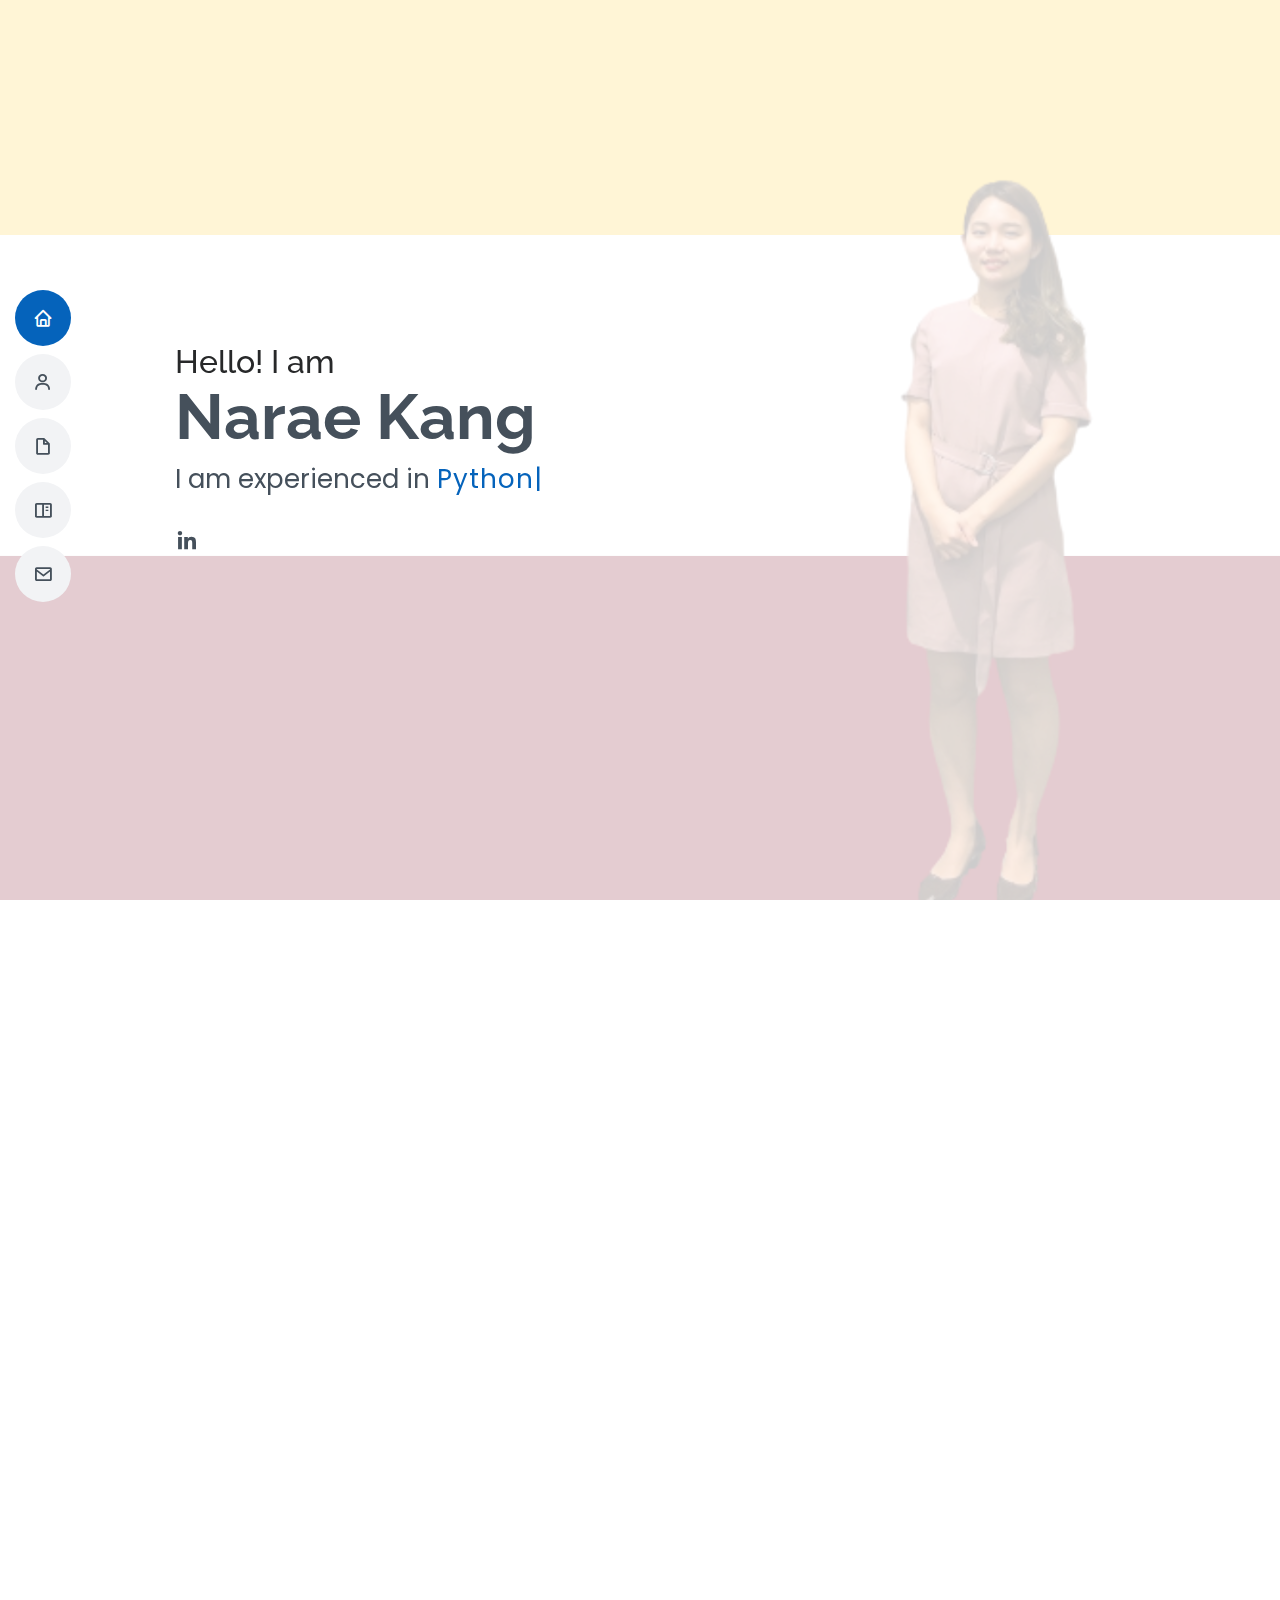
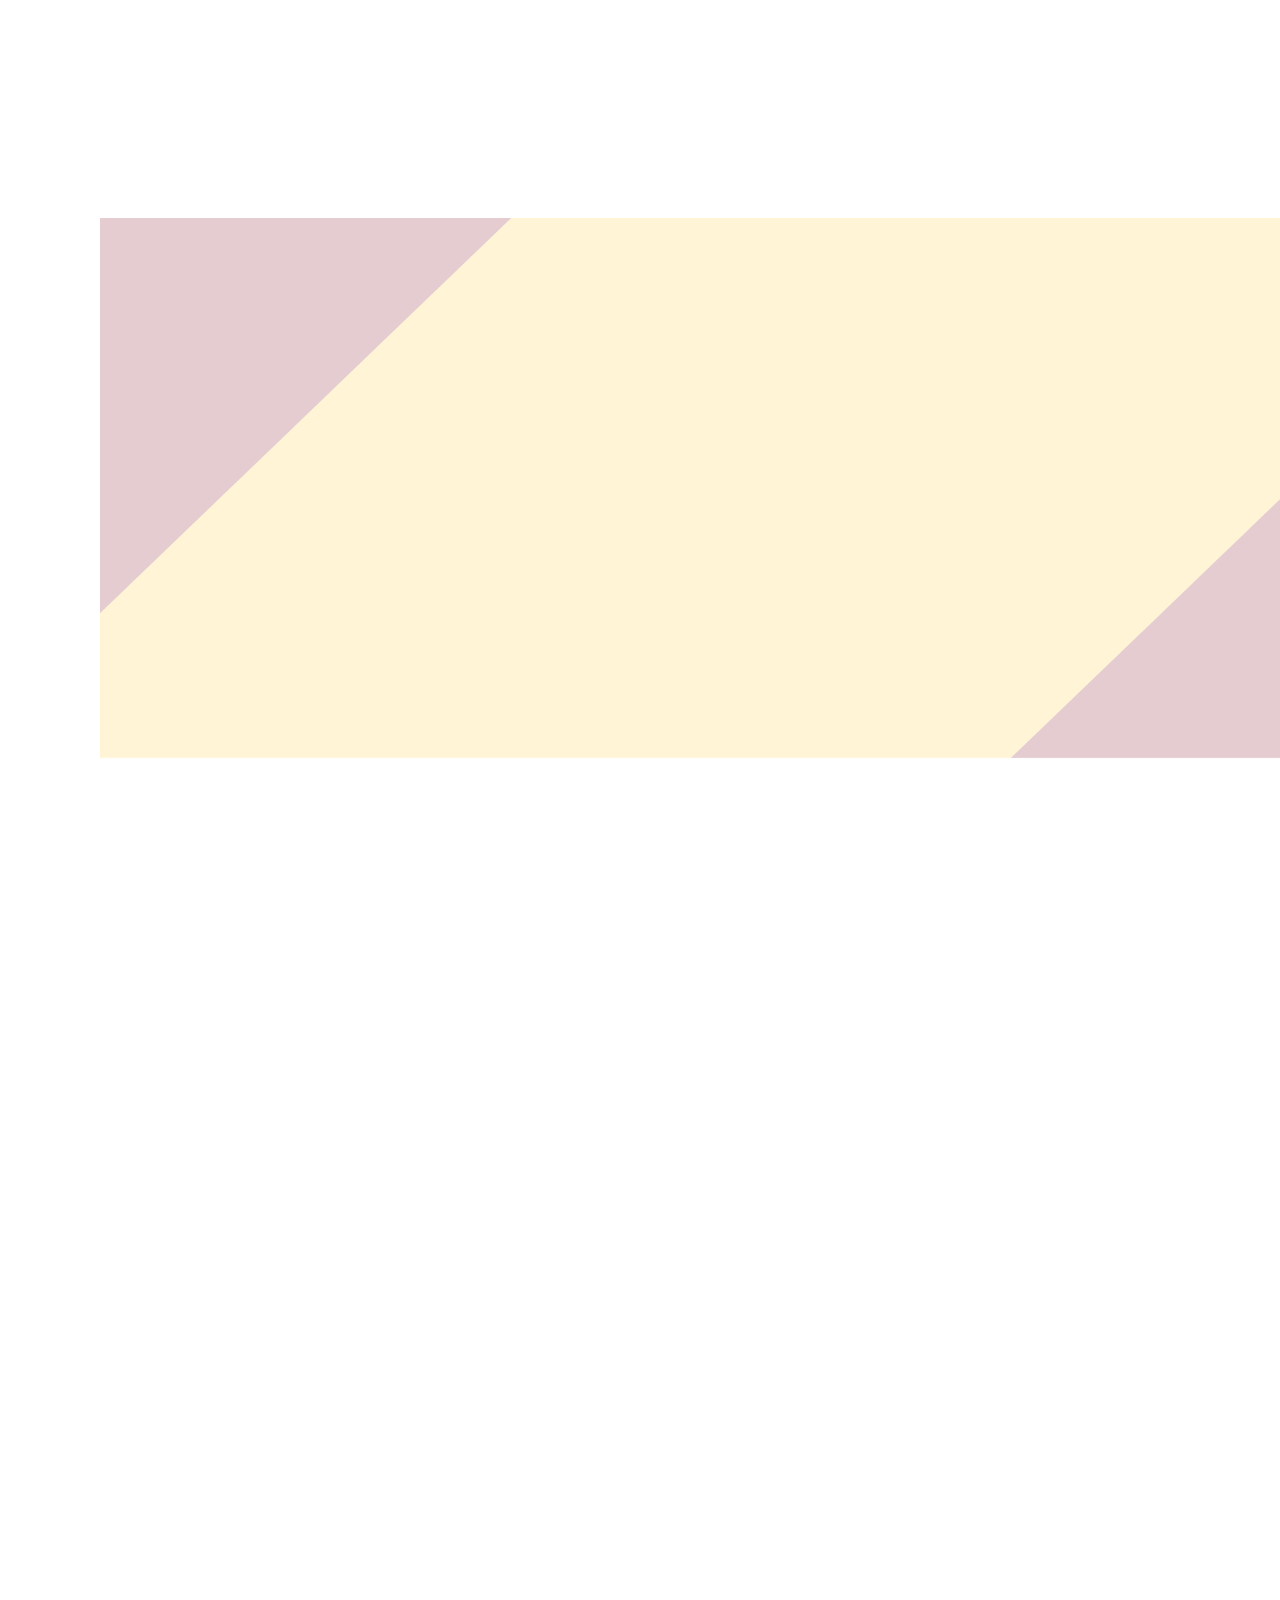
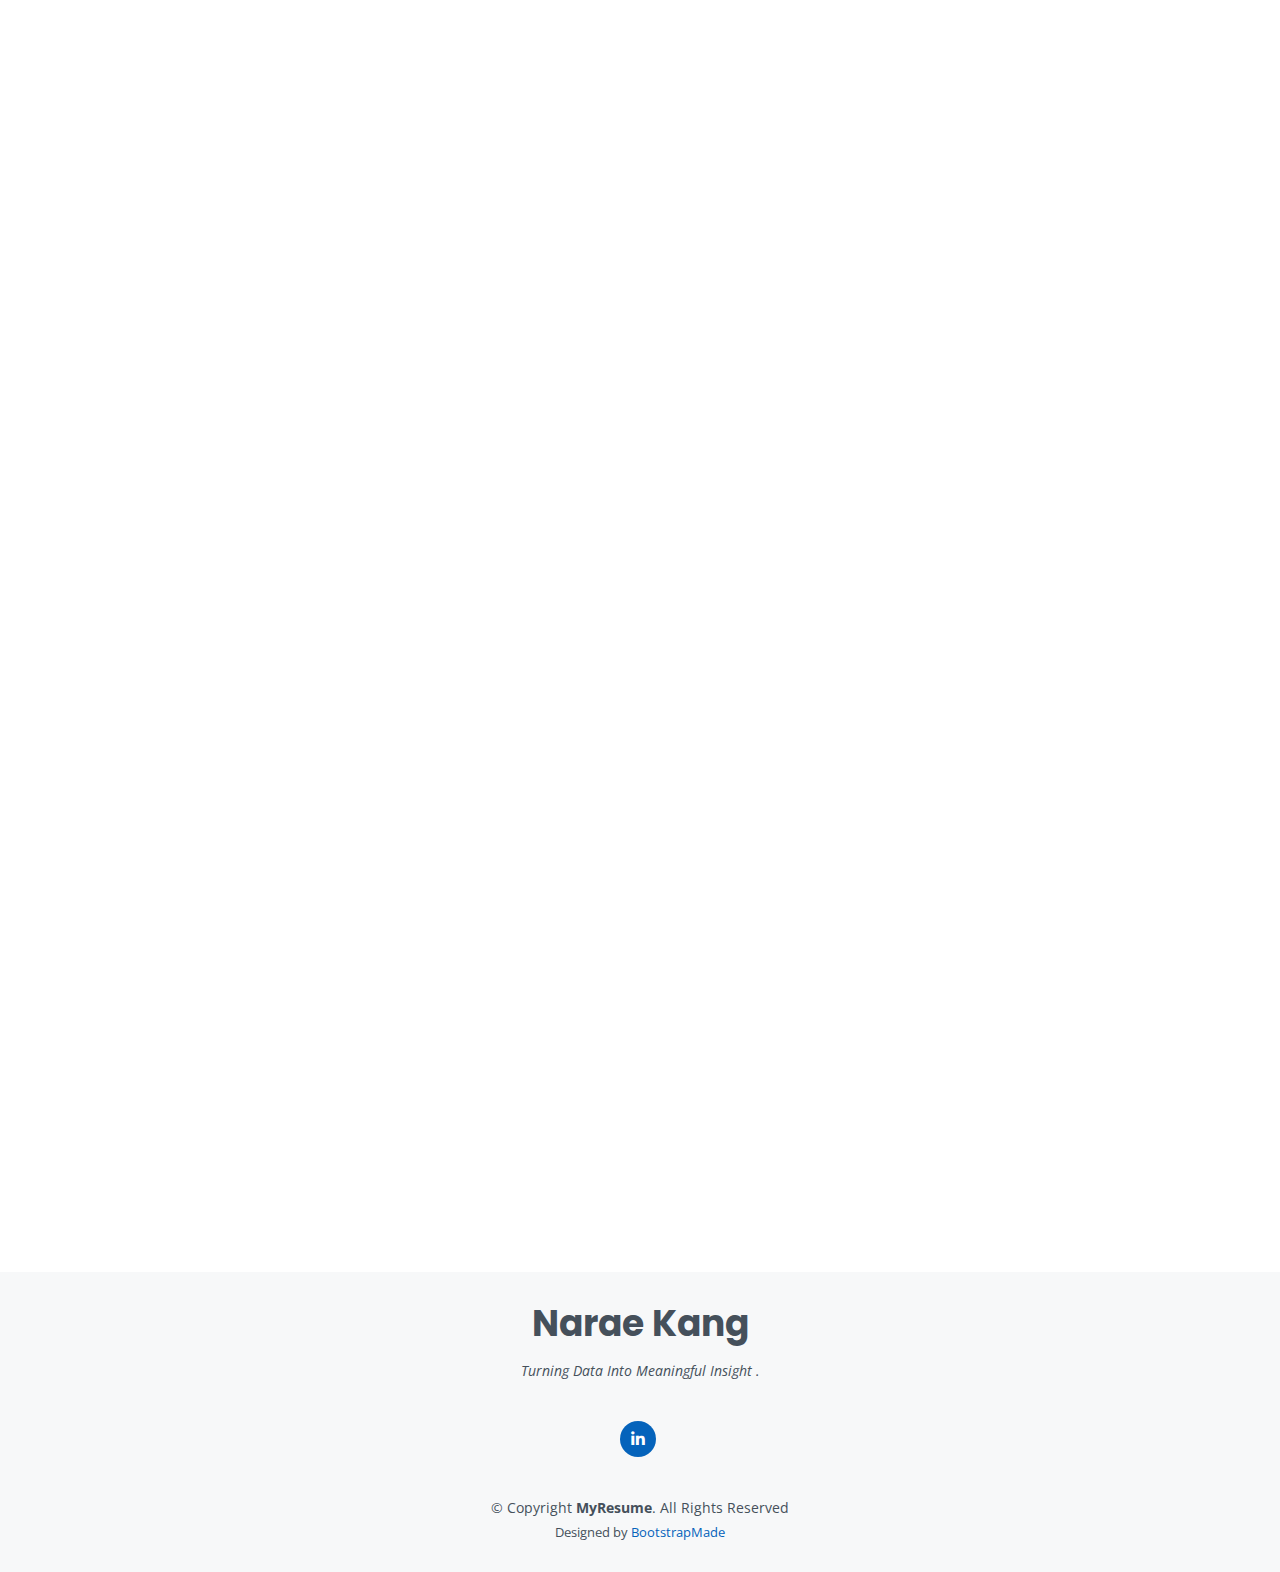
==== index.html @ e1a77571 "d" ====
<!DOCTYPE html>
<html lang="en">

<head>
  <meta charset="utf-8">
  <meta content="width=device-width, initial-scale=1.0" name="viewport">

  <title>MyResume Bootstrap Template - Index</title>


  <meta content="" name="descriptison">
  <meta content="" name="keywords">

  <!-- Favicons -->
  <link href="assets/img/favicon.png" rel="icon">
  <link href="assets/img/apple-touch-icon.png" rel="apple-touch-icon">
  <link href="https://www.notion.so/4110-NBA-MBP-Predict-Project-c1e592d164aa47b59992b91f295e1f27">

  <!-- Google Fonts -->
  <link
    href="https://fonts.googleapis.com/css?family=Open+Sans:300,300i,400,400i,600,600i,700,700i|Raleway:300,300i,400,400i,500,500i,600,600i,700,700i|Poppins:300,300i,400,400i,500,500i,600,600i,700,700i"
    rel="stylesheet">

  <!-- Vendor CSS Files -->
  <link href="assets/vendor/bootstrap/css/bootstrap.min.css" rel="stylesheet">
  <link href="assets/vendor/icofont/icofont.min.css" rel="stylesheet">
  <link href="assets/vendor/boxicons/css/boxicons.min.css" rel="stylesheet">
  <link href="assets/vendor/venobox/venobox.css" rel="stylesheet">
  <link href="assets/vendor/owl.carousel/assets/owl.carousel.min.css" rel="stylesheet">
  <link href="assets/vendor/aos/aos.css" rel="stylesheet">

  <!-- Template Main CSS File -->
  <link href="assets/css/style.css" rel="stylesheet">

  <!-- =======================================================
      * Template Name: MyResume - v2.1.0
      * Template URL: https://bootstrapmade.com/free-html-bootstrap-template-my-resume/
      * Author: BootstrapMade.com
      * License: https://bootstrapmade.com/license/
      ======================================================== -->
</head>

<body>

  <!-- ======= Mobile nav toggle button ======= -->
  <button type="button" class="mobile-nav-toggle d-xl-none"><i class="icofont-navigation-menu"></i></button>

  <!-- ======= Header ======= -->
  <header id="header" class="d-flex flex-column justify-content-center">

    <nav class="nav-menu">
      <ul>
        <li class="active"><a href="#hero"><i class="bx bx-home"></i> <span>Home</span></a></li>
        <li><a href="#about"><i class="bx bx-user"></i> <span>About</span></a></li>
        <li><a href="#resume"><i class="bx bx-file-blank"></i> <span>Resume</span></a></li>
        <li><a href="#portfolio"><i class="bx bx-book-content"></i> <span>Portfolio</span></a></li>
        <!-- <li><a href="#services"><i class="bx bx-server"></i> <span>Services</span></a></li> -->
        <li><a href="#contact"><i class="bx bx-envelope"></i> <span>Contact</span></a></li>
      </ul>
    </nav><!-- .nav-menu -->

  </header><!-- End Header -->

  <!-- ======= Hero Section ======= -->
  <section id="hero" class="d-flex flex-column justify-content-center">
    <div class="container" data-aos="zoom-in" data-aos-delay="100">
      <!--
          <h3>My professional and personal goal is to become an expert in </h3>
          <h2>data analysis to help NGOs utilize data to its fullest potential. </h2>
              <h3>I am applying to CSOM MSBA Progam as its core strength </h3>
             <h3>   aligns with my goal in an assortment of ways. </h3>
             <h2>&nbsp;</h2>   
            -->

      <h2>Hello! I am </h2>
      <h1>Narae Kang </h1>
      <p>I am experienced in <span class="typed"
          data-typed-items="Python, Tableau, R Programming, Web Programming"></span></p>
      <div class="social-links">
        <!-- <a href="#" class="twitter"><i class="bx bxl-twitter"></i></a>
            <a href="#" class="facebook"><i class="bx bxl-facebook"></i></a>
            <a href="#" class="instagram"><i class="bx bxl-instagram"></i></a>
            <a href="#" class="google-plus"><i class="bx bxl-skype"></i></a> -->
        <a href="https://www.linkedin.com/in/kangnarae1234/" class="linkedin"><i class="bx bxl-linkedin"></i></a>
      </div>
    </div>
  </section><!-- End Hero -->

  <main id="main">
    <!-- ======= Portfolio Section ======= -->
    <section id="portfolio" class="portfolio section-bg">
      <div class="container" data-aos="fade-up">
        <div class="section-title">
          <h2>Related Projects</h2>
          <h4>Here are a few related projects I've worked on.</h4>
        </div>

        <div class="row">
          <div class="col-lg-12 d-flex justify-content-center" data-aos="fade-up" data-aos-delay="100">
            <ul id="portfolio-flters">
              <li data-filter="*" class="filter-active">All</li>
              <li data-filter=".filter-app">App</li>
              <li data-filter=".filter-highlight">Leadership & Activity</li>
              <li data-filter=".filter-web">Web</li>
            </ul>
          </div>
        </div>

        <div class="row portfolio-container" data-aos="fade-up" data-aos-delay="200">


          <div class="col-lg-4 col-md-4 portfolio-item filter-highlight">
            <div class="portfolio-wrap">
              <img src="assets/img/portfolio/TCM_cover.png" class="img-fluid" alt="">
              <div class="portfolio-info">
                <h3>Twin city Marathon Analysis Project</h3>
                <h5>Tableau data visualization project to increase the revenue of Twin City Marathon. </h5>
                <div class="portfolio-links">
                  <!-- <a href="assets/img/portfolio/bsclogo.jpg" data-gall="portfolioGallery" class="venobox" title="Card 2"><i class="bx bx-plus"></i></a> -->
                  <a href="portfolio-details3_TCM.html" data-gall="portfolioDetailsGallery" data-vbtype="iframe"
                    class="venobox" title="Portfolio Details">
                    <button type="button" class="btn btn-outline-dark">View</button></a>
                </div>
                <span><Strong>Tech Tool :</Strong> <Span class="badge badge-warning">Tableau</span></span>

              </div>
            </div>
          </div>

          <div class="col-lg-4 col-md-4 portfolio-item filter-highlight">
            <div class="portfolio-wrap">
              <img src="assets/img/portfolio/covidmap_cover.png" class="img-fluid" alt="">
              <div class="portfolio-info">
                <h3>COVID Master Project</h3>
                <h5>A website visualizing COVID statistical data and COVID safety map</h5>
                <div class="portfolio-links">
                  <!-- <a href="assets/img/portfolio/bsclogo.jpg" data-gall="portfolioGallery" class="venobox" title="Card 2"><i class="bx bx-plus"></i></a> -->
                  <a href="portfolio-details4_COVID_map.html" data-gall="portfolioDetailsGallery" data-vbtype="iframe"
                    class="venobox" title="Portfolio Details">
                    <button type="button" class="btn btn-outline-dark">View</button></a>
                </div>
                <span><Strong>Tech Tool :</Strong> <Span class="badge badge-warning">Python (Numpy, Beautiful Soup,
                    Selenium)</span>&nbsp; <Span class="badge badge-warning">React</Span>&nbsp; <Span
                    class="badge badge-warning">SpringBoot</Span>&nbsp; <Span
                    class="badge badge-warning">MySql</Span></span>
              </div>
            </div>
          </div>


          <div class="col-lg-4 col-md-4 portfolio-item filter-highlight">

            <div class="portfolio-wrap">

              <img src="assets/img/portfolio/NBA_cover.png" class="img-fluid" alt="">

              <div class="portfolio-info">
                <h3>NEXT NBA MVP?</h3>
                <h5>A project to predict the next MVP in NBA using statistical data.</h5>
                <p>&nbsp;</p>

                <div class="portfolio-links">
                  <a href="portfolio-details22_NBA.html" data-gall="portfolioGallery" data-vbtype="iframe"
                    class="venobox" title="비영리단체 인포세션 주최">
                    <button type="button" class="btn btn-outline-dark">View</button></a>s
                </div>
                <p>&nbsp;</p>
                <span><Strong>Tech Tool :</Strong> <Span class="badge badge-warning">R</span></span>
              </div>
            </div>
          </div>


          <div class="col-lg-4 col-md-4 portfolio-item filter-highlight">
            <div class="portfolio-wrap">
              <img src="assets/img/portfolio/mailchimp_cover.png" class="img-fluid" alt="">
              <div class="portfolio-info">
                <h3>Mailchimp Data Analysis Project</h3>
                <h5>Analyze and visualize MailChimp email data to increase audience engagement </h5>
                <div class="portfolio-links">
                  <!-- <a href="assets/img/portfolio/bsclogo.jpg" data-gall="portfolioGallery" class="venobox" title="Card 2"><i class="bx bx-plus"></i></a> -->
                  <a href="portfolio-details5_Mailchimp.html" data-gall="portfolioDetailsGallery" data-vbtype="iframe"
                    class="venobox" title="Portfolio Details">
                    <button type="button" class="btn btn-outline-dark">View</button></a>
                </div>
                <span><Strong>Tech Tool :</Strong> <Span class="badge badge-warning">Tableau</span>&nbsp; <Span
                    class="badge badge-warning">Python (NLTK,Pandas)</Span></span>
              </div>
            </div>
          </div>

          <div class="col-lg-4 col-md-4 portfolio-item filter-web">
            <div class="portfolio-wrap">
              <img src="assets/img/portfolio/fieldhero_cover.png" class="img-fluid" alt="">
              <div class="portfolio-info">
                <h3>Field Hero</h3>
                <h5>A website platform project for amateur soccer players to find and manage teams, match games, and
                  manage records. </h5>
                <div class="portfolio-links">
                  <!-- <a href="assets/img/portfolio/fieldherobg.jpg" data-gall="portfolioGallery" class="venobox" title="Field Hero"><i class="bx bx-plus"></i></a> -->
                  <a href="portfolio-details1_fieldhero.html" data-gall="portfolioDetailsGallery" data-vbtype="iframe"
                    class="venobox" title="Portfolio Details">
                    <button type="button" class="btn btn-outline-dark">View</button></a>
                </div>
                <p>&nbsp;</p>
                <span><Strong>Tech Tool : </Strong><Span class="badge badge-warning">SpringBoot</span>&nbsp;<Span
                    class="badge badge-warning">JavaScript</span></span>

              </div>
            </div>
          </div>

          <div class="col-lg-4 col-md-4 portfolio-item filter-app">
            <div class="portfolio-wrap">
              <img src="assets/img/portfolio/app4familycover.png" class="img-fluid" alt="">
              <div class="portfolio-info">
                <h3>App4 Family</h3>
                <h5>Android app project connecting family in creative way</h5>
                <p>&nbsp;</p>
                <div class="portfolio-links">
                  <!-- <a href="assets/img/portfolio/appforfamilybg.jpg" data-gall="portfolioGallery" class="venobox" title="AppForFamily"><i class="bx bx-plus"></i></a> -->
                  <a href="portfolio-details2_familyapp.html" data-gall="portfolioDetailsGallery" data-vbtype="iframe"
                    class="venobox" title="Portfolio Details">
                    <button type="button" class="btn btn-outline-dark">View</button></a>
                </div>
                <p>&nbsp;</p>
                <span><Strong>Tech Tool : </Strong><Span class="badge badge-warning">Android</span>&nbsp;<span
                    class="badge badge-warning">Java</span></span>
              </div>
            </div>
          </div>

          <!-- 
            <div class="col-lg-4 col-md-6 portfolio-item filter-app">
              <div class="portfolio-wrap">
                <img src="assets/img/portfolio/portfolio-6.jpg" class="img-fluid" alt="">
                <div class="portfolio-info">
                  <h4>App 3</h4>
                  <p>App</p>
                  <div class="portfolio-links">
                    <a href="assets/img/portfolio/portfolio-6.jpg" data-gall="portfolioGallery" class="venobox" title="App 3"><i class="bx bx-plus"></i></a>
                    <a href="portfolio-details.html" data-gall="portfolioDetailsGallery" data-vbtype="iframe" class="venobox" title="Portfolio Details"><i class="bx bx-link"></i></a>
                  </div>
                </div>
              </div>
            </div>
  
            <div class="col-lg-4 col-md-6 portfolio-item filter-card">
              <div class="portfolio-wrap">
                <img src="assets/img/portfolio/portfolio-7.jpg" class="img-fluid" alt="">
                <div class="portfolio-info">
                  <h4>Card 1</h4>
                  <p>Card</p>
                  <div class="portfolio-links">
                    <a href="assets/img/portfolio/portfolio-7.jpg" data-gall="portfolioGallery" class="venobox" title="Card 1"><i class="bx bx-plus"></i></a>
                    <a href="portfolio-details.html" data-gall="portfolioDetailsGallery" data-vbtype="iframe" class="venobox" title="Portfolio Details"><i class="bx bx-link"></i></a>
                  </div>
                </div>
              </div>
            </div>
  
            <div class="col-lg-4 col-md-6 portfolio-item filter-card">
              <div class="portfolio-wrap">
                <img src="assets/img/portfolio/portfolio-8.jpg" class="img-fluid" alt="">
                <div class="portfolio-info">
                  <h4>Card 3</h4>
                  <p>Card</p>
                  <div class="portfolio-links">
                    <a href="assets/img/portfolio/portfolio-8.jpg" data-gall="portfolioGallery" class="venobox" title="Card 3"><i class="bx bx-plus"></i></a>
                    <a href="portfolio-details.html" data-gall="portfolioDetailsGallery" data-vbtype="iframe" class="venobox" title="Portfolio Details"><i class="bx bx-link"></i></a>
                  </div>
                </div>
              </div>
            </div>
  
            <div class="col-lg-4 col-md-6 portfolio-item filter-web">
              <div class="portfolio-wrap">
                <img src="assets/img/portfolio/portfolio-9.jpg" class="img-fluid" alt="">
                <div class="portfolio-info">
                  <h4>Web 3</h4>
                  <p>Web</p>
                  <div class="portfolio-links">
                    <a href="assets/img/portfolio/portfolio-9.jpg" data-gall="portfolioGallery" class="venobox" title="Web 3"><i class="bx bx-plus"></i></a>
                    <a href="portfolio-details.html" data-gall="portfolioDetailsGallery" data-vbtype="iframe" class="venobox" title="Portfolio Details"><i class="bx bx-link"></i></a>
                  </div>
                </div>
              </div>
            </div> -->

        </div>

      </div>
    </section>
    <!-- End Portfolio Section -->


    <!-- ======= About Section ======= -->
    <section id="about" class="d-flex flex-column justify-content-center">
      <div class="container" data-aos="fade-up">

        <div class="section-title">
          <h2>Why CSOM MSBA</h2>
          <!-- <p>Data Analyst - Turning Big Data into Meaningful Insights<div class="">

              </div>

                
                 </p> -->
        </div>

        <div class="row">

          <div class="col-lg-12 justify-content-center">
            <h4 style="text-align:center"> My professional and personal goal is</h4>
            <p>&nbsp;</p>
            <h2 style="text-align:center"> To become an expert in data analysis </h2>
            <h2 style="text-align:center">to help <strong>NGOs</strong> utilize <strong>data to its fullest
                potential.</strong></h2>
            <h1>&nbsp;</h1>
            <h4 style="text-align:center">I am applying to CSOM MSBA Progam </h4>
            <h2 style="text-align:center">as its core strength <strong>aligns with my goal</strong> in an assortment of
              ways.</h2>
            <p>&nbsp;</p>



          </div>
        </div>

        <!--
                  <div class="col-lg-6">
                    <ul>
                      <li><i class="icofont-rounded-right"></i> <strong>University:</strong> University of Minnesota Twincities</li> --

                      
                     <li><i class="icofont-rounded-right"></i> <strong>Freelance:</strong> Available</li> 
                    </ul>
                  </div>
                -->
      </div>
      </div>
      </div>
      </div>
    </section><!-- End About Section -->

    <!-- ======= Facts Section ======= -->
    <section id="facts" class="facts">
      <div class="container" data-aos="fade-up">

        <div class="section-title">
          <h2>Facts</h2>
          <p></p>
        </div>

        <div class="row">

          <!--<div class="col-lg-3 col-md-6">
                <div class="count-box">
                  <i class="icofont-simple-smile"></i>
                  <span data-toggle="counter-up">980</span>
                  <h5>TOEIC</h5>
                  <p></p>
                
                </div>
              </div>-->

          <div class="col-lg-4 col-md-6 mt-5 mt-md-0">
            <div class="count-box">
              <i class="icofont-document-folder"></i>
              <span data-toggle="counter-up">4</span>
              <h5>Data analytic projects</h5>
              <p></p>
            </div>
          </div>

          <div class="col-lg-4 col-md-6 mt-5 mt-lg-0">
            <div class="count-box">
              <i class="icofont-live-support"></i>
              <span data-toggle="counter-up">3</span>
              <p>
                Internships
              </p>
            </div>
          </div>

          <div class="col-lg-4 col-md-6 mt-5 mt-lg-0">
            <div class="count-box">
              <i class="icofont-users-alt-5"></i>
              <span data-toggle="counter-up">935</span>
              <p>hours of intensive programming Bootcamp </p>
            </div>
          </div>

        </div>

      </div>
    </section>


    <!-- End Facts Section -->



    <!-- ======= Skills Section ======= -->
    <section id="skills" class="skills section-bg">
      <div class="container" data-aos="fade-up">

        <div class="section-title">
          <h2>Tech Skills</h2>
          <p> 935-hours of intensive Full-Stack Bootcamp Program focused on gaining technical programming skills
          </p>
        </div>

        <div class="row skills-content">
          <div class="col-lg-3">
            &nbsp;
            </div>

          <div class="col-lg-6">

            <div class="progress">
              <span class="skill">Python <i class="val">90%</i></span>
              <div class="progress-bar-wrap">
                <div class="progress-bar" role="progressbar" aria-valuenow="90" aria-valuemin="0" aria-valuemax="100">
                </div>
              </div>
            </div>

            <div class="progress">
              <span class="skill">SQL <i class="val">85%</i></span>
              <div class="progress-bar-wrap">
                <div class="progress-bar" role="progressbar" aria-valuenow="85" aria-valuemin="0" aria-valuemax="100">
                </div>
              </div>
            </div>

            <div class="progress">
              <span class="skill">Tableau <i class="val">70%</i></span>
              <div class="progress-bar-wrap">
                <div class="progress-bar" role="progressbar" aria-valuenow="70" aria-valuemin="30" aria-valuemax="100">
                </div>
              </div>
            </div>


            <div class="progress">
              <span class="skill">R <i class="val">65%</i></span>
              <div class="progress-bar-wrap">
                <div class="progress-bar" role="progressbar" aria-valuenow="65" aria-valuemin="0" aria-valuemax="100">
                </div>
              </div>
            </div>


            <!-- <div class="progress">
              <span class="skill">JAVA <i class="val">40%</i></span>
              <div class="progress-bar-wrap">
                <div class="progress-bar" role="progressbar" aria-valuenow="40" aria-valuemin="0" aria-valuemax="100">
                </div>
              </div>
            </div> -->

            <!-- <div class="progress">
              <span class="skill">Alteryx<i class="val">30%</i></span>
              <div class="progress-bar-wrap">
                <div class="progress-bar" role="progressbar" aria-valuenow="30" aria-valuemin="0" aria-valuemax="100">
                </div>
              </div>
            </div> -->





            <!-- <div class="progress">
              <span class="skill">AWS <i class="val">35%</i></span>
              <div class="progress-bar-wrap">
                <div class="progress-bar" role="progressbar" aria-valuenow="35" aria-valuemin="0" aria-valuemax="100">
                </div>
              </div>
            </div>
 -->





          </div>

        </div>

      </div>
      <!-- End Skills Section -->

    </section>

<!--Abouut2section Start-->
    <!-- <section id="about2" class="about2">
      <div class="container" data-aos="fade-up">
        <div class="section-title">
          <h2>About Me</h2>
          <p style="text-align:center">During the pandemic on 2020-2021 I took a year off and take the as an
            opportunity </p>
          <h4 style="text-align:center">to build technical skill through </h4>
          <h3 style="text-align:center">Big data Visualization through UI content development (Full Stack Developer
            Boot Camp)</h3>
          <p style="text-align:center">and had</p>

          <h4 style="text-align:center">Intensive 935-hour of training on programming languages such as Python, Java,
            MySQL, Spring Boot,and Android </h4>
          <p style="text-align:center">which lead to </p>
          <h4 style="text-align:center">Full time job experience as an AI developer at FacNRoll </h4>
        </div>

     </div>
    </section> -->
    <!--Abouut 2 section End-->


  <!-- ======= Services Section ======= -->
  <section id="services" class="services">
    <div class="container" data-aos="fade-up">

      <div class="section-title">
        <h2>About</h2>
        <p>During the pandemic on 2020-2021 I took a year off and take the as an opportunity to build technical skill through</p>
      </div>

      <div class="row">

        <div class="col-lg-6 col-md-6 d-flex align-items-stretch" data-aos="zoom-in" data-aos-delay="100">
          <div class="icon-box iconbox-blue">
            <div class="icon">
              <svg width="100" height="100" viewBox="0 0 600 600" xmlns="http://www.w3.org/2000/svg">
                <path stroke="none" stroke-width="0" fill="#f5f5f5" d="M300,521.0016835830174C376.1290562159157,517.8887921683347,466.0731472004068,529.7835943286574,510.70327084640275,468.03025145048787C554.3714126377745,407.6079735673963,508.03601936045806,328.9844924480964,491.2728898941984,256.3432110539036C474.5976632858925,184.082847569629,479.9380746630129,96.60480741107993,416.23090153303,58.64404602377083C348.86323505073057,18.502131276798302,261.93793281208167,40.57373210992963,193.5410806939664,78.93577620505333C130.42746243093433,114.334589627462,98.30271207620316,179.96522072025542,76.75703585869454,249.04625023123273C51.97151888228291,328.5150500222984,13.704378332031375,421.85034740162234,66.52175969318436,486.19268352777647C119.04800174914682,550.1803526380478,217.28368757567262,524.383925680826,300,521.0016835830174"></path>
              </svg>
              <i class="bx bxl-dribbble"></i>
            </div>
            <h4><a href="portfolio-details4_COVID_map.html">Full Stack Developer
              Boot Camp</a></h4>
            <h5><Strong>Big data Visualization through UI content development</Strong></h5>
            <p>Intensive 935-hour of training on programming languages such as Python, Java,
              MySQL, Spring Boot,and Android</p>
          </div>
        </div>

        <div class="col-lg-6 col-md-6 d-flex align-items-stretch mt-4 mt-md-0" data-aos="zoom-in" data-aos-delay="200">
          <div class="icon-box iconbox-orange ">
            <div class="icon">
              <svg width="100" height="100" viewBox="0 0 600 600" xmlns="http://www.w3.org/2000/svg">
                <path stroke="none" stroke-width="0" fill="#f5f5f5" d="M300,582.0697525312426C382.5290701553225,586.8405444964366,449.9789794690241,525.3245884688669,502.5850820975895,461.55621195738473C556.606425686781,396.0723002908107,615.8543463187945,314.28637112970534,586.6730223649479,234.56875336149918C558.9533121215079,158.8439757836574,454.9685369536778,164.00468322053177,381.49747125262974,130.76875717737553C312.15926192815925,99.40240125094834,248.97055460311594,18.661163978235184,179.8680185752513,50.54337015887873C110.5421016452524,82.52863877960104,119.82277516462835,180.83849132639028,109.12597500060166,256.43424936330496C100.08760227029461,320.3096726198365,92.17705696193138,384.0621239912766,124.79988738764834,439.7174275375508C164.83382741302287,508.01625554203684,220.96474134820875,577.5009287672846,300,582.0697525312426"></path>
              </svg>
              <i class="bx bx-file"></i>
            </div>

            <h4><a href="">Full time AI Developer</a></h4>
            <h5><Strong>Company : FacNRoll</Strong></h5>

            <p>Python, OpenCV, Android, Tessearct, AWS, Skimage, AI (Computer Vision), NumPy </p>
          </div>
        </div>
<!-- 
        <div class="col-lg-4 col-md-6 d-flex align-items-stretch mt-4 mt-lg-0" data-aos="zoom-in" data-aos-delay="300">
          <div class="icon-box iconbox-pink">
            <div class="icon">
              <svg width="100" height="100" viewBox="0 0 600 600" xmlns="http://www.w3.org/2000/svg">
                <path stroke="none" stroke-width="0" fill="#f5f5f5" d="M300,541.5067337569781C382.14930387511276,545.0595476570109,479.8736841581634,548.3450877840088,526.4010558755058,480.5488172755941C571.5218469581645,414.80211281144784,517.5187510058486,332.0715597781072,496.52539010469104,255.14436215662573C477.37192572678356,184.95920475031193,473.57363656557914,105.61284051026155,413.0603344069578,65.22779650032875C343.27470386102294,18.654635553484475,251.2091493199835,5.337323636656869,175.0934190732945,40.62881213300186C97.87086631185822,76.43348514350839,51.98124368387456,156.15599469081315,36.44837278890362,239.84606092416172C21.716077023791087,319.22268207091537,43.775223500013084,401.1760424656574,96.891909868211,461.97329694683043C147.22146801428983,519.5804099606455,223.5754009179313,538.201503339737,300,541.5067337569781"></path>
              </svg>
              <i class="bx bx-tachometer"></i>
            </div>
            <h4><a href="">Magni Dolores</a></h4>
            <p>Excepteur sint occaecat cupidatat non proident, sunt in culpa qui officia</p>
          </div>
        </div>

        <div class="col-lg-4 col-md-6 d-flex align-items-stretch mt-4" data-aos="zoom-in" data-aos-delay="100">
          <div class="icon-box iconbox-yellow">
            <div class="icon">
              <svg width="100" height="100" viewBox="0 0 600 600" xmlns="http://www.w3.org/2000/svg">
                <path stroke="none" stroke-width="0" fill="#f5f5f5" d="M300,503.46388370962813C374.79870501325706,506.71871716319447,464.8034551963731,527.1746412648533,510.4981551193396,467.86667711651364C555.9287308511215,408.9015244558933,512.6030010748507,327.5744911775523,490.211057578863,256.5855673507754C471.097692560561,195.9906835881958,447.69079081568157,138.11976852964426,395.19560036434837,102.3242989838813C329.3053358748298,57.3949838291264,248.02791733380457,8.279543830951368,175.87071277845988,42.242879143198664C103.41431057327972,76.34704239035025,93.79494320519305,170.9812938413882,81.28167332365135,250.07896920659033C70.17666984294237,320.27484674793965,64.84698225790005,396.69656628748305,111.28512138212992,450.4950937839243C156.20124167950087,502.5303643271138,231.32542653798444,500.4755392045468,300,503.46388370962813"></path>
              </svg>
              <i class="bx bx-layer"></i>
            </div>
            <h4><a href="">Nemo Enim</a></h4>
            <p>At vero eos et accusamus et iusto odio dignissimos ducimus qui blanditiis</p>
          </div>
        </div>

        <div class="col-lg-4 col-md-6 d-flex align-items-stretch mt-4" data-aos="zoom-in" data-aos-delay="200">
          <div class="icon-box iconbox-red">
            <div class="icon">
              <svg width="100" height="100" viewBox="0 0 600 600" xmlns="http://www.w3.org/2000/svg">
                <path stroke="none" stroke-width="0" fill="#f5f5f5" d="M300,532.3542879108572C369.38199826031484,532.3153073249985,429.10787420159085,491.63046689027357,474.5244479745417,439.17860296908856C522.8885846962883,383.3225815378663,569.1668002868075,314.3205725914397,550.7432151929288,242.7694973846089C532.6665558377875,172.5657663291529,456.2379748765914,142.6223662098291,390.3689995646985,112.34683881706744C326.66090330228417,83.06452184765237,258.84405631176094,53.51806209861945,193.32584062364296,78.48882559362697C121.61183558270385,105.82097193414197,62.805066853699245,167.19869350419734,48.57481801355237,242.6138429142374C34.843463184063346,315.3850353017275,76.69343916112496,383.4422959591041,125.22947124332185,439.3748458443577C170.7312796277747,491.8107796887764,230.57421082200815,532.3932930995766,300,532.3542879108572"></path>
              </svg>
              <i class="bx bx-slideshow"></i>
            </div>
            <h4><a href="">Dele Cardo</a></h4>
            <p>Quis consequatur saepe eligendi voluptatem consequatur dolor consequuntur</p>
          </div>
        </div>

        <div class="col-lg-4 col-md-6 d-flex align-items-stretch mt-4" data-aos="zoom-in" data-aos-delay="300">
          <div class="icon-box iconbox-teal">
            <div class="icon">
              <svg width="100" height="100" viewBox="0 0 600 600" xmlns="http://www.w3.org/2000/svg">
                <path stroke="none" stroke-width="0" fill="#f5f5f5" d="M300,566.797414625762C385.7384707136149,576.1784315230908,478.7894351017131,552.8928747891023,531.9192734346935,484.94944893311C584.6109503024035,417.5663521118492,582.489472248146,322.67544863468447,553.9536738515405,242.03673114598146C529.1557734026468,171.96086150256528,465.24506316201064,127.66468636344209,395.9583748389544,100.7403814666027C334.2173773831606,76.7482773500951,269.4350130405921,84.62216499799875,207.1952322260088,107.2889140133804C132.92018162631612,134.33871894543012,41.79353780512637,160.00259165414826,22.644507872594943,236.69541883565114C3.319112789854554,314.0945973066697,72.72355303640163,379.243833228382,124.04198916343866,440.3218312028393C172.9286146004772,498.5055451809895,224.45579914871206,558.5317968840102,300,566.797414625762"></path>
              </svg>
              <i class="bx bx-arch"></i>
            </div>
            <h4><a href="">Divera Don</a></h4>
            <p>Modi nostrum vel laborum. Porro fugit error sit minus sapiente sit aspernatur</p>
          </div>
        </div> -->

      </div>

    </div>
  </section>

  <!-- End Services Section -->


    <section id="resume" class="resume">
      <div class="container" data-aos="fade-up">

        <div class="section-title">
          <h2>Resume</h2>

        </div>
        <div class="row">
          <div class="col-lg-6">
            <h3 class="resume-title">Work Experience</h3>
            <div class="resume-item">
              <span>
                <h4>Marketing Data Intern, LifeFloor<h5> Intern </h5>
                </h4>&nbsp;
              </span>
              <p><em><strong>January,2022- Present</strong></em></p>
              <ul>
                <li>Identify trends and patterns from email titles using Natural Language Process with the goal of
                  increasing click rates and open rates by 2%
                </li>
                <li>Summarize and visualize MailChimp email data using Tableau to find the ideal timings and days of the
                  week for an email to be sent based on audiences’ industries
                </li>
                <li>Utilize Tableau’s features of the interactive dashboards, bar graphs, and filters to present the
                  idea of the A/B test on email titles which identifies the most effective sentence type to upper
                  management
                </li>

              </ul>
            </div>
            <div class="resume-item">
              <span>
                <h4>AI Software Developer , FACNROLL</h4>
                <h5> Full Time </h5>
              </span>
              <p><em><Strong> December,2020-April,2021</Strong></em></p>
              <ul>
                <li>Worked on R&D project about OCR (Optical Character Recognition) program using python, Java, OpenCV,
                  and Tesseract.
                </li>
                <li>Assure Quality and Implement Source of the OCR project with the outsourcing partner.
                </li>
                <li>Developed Android app project for the smart warehouse management system using Java.
                </li>

              </ul>
            </div>

            <div class="resume-item">
              <span>
                <h4>Development Student Assistant, Weisman Art Museum </h4>
                <h5>Part Time</h5>
              </span>
              <p><em><strong>October,2019- June, 2020</strong></em></p>
              <ul>
                <li>Process donation paperwork, send acknowledgement letters and thank you cards within 48 hours of
                  gift, enter information into University donor database </li>
                <li>Collaborate with supervisor to draft content for appeals
                </li>
                <li>Process auction donation requests from community groups
                </li>
              </ul>
            </div>
          </div>
          <div class="col-lg-6">
            <p>&nbsp;</p>
            <p>&nbsp;</p>
            <div class="resume-item">
              <span>
                <h4>Development Intern,<br> University of Minnesota Foundation - College of Biological Science Unit
                </h4>
                <h5>Intern</h5>
              </span>
              <p><em><strong>June,2019-September,2019</strong> </em></p>
              <ul>
                <li>Analyze and prioritize College of Biological Science Alumni data using data analysis tool and report
                  to supervisor. Analyzed data used to contact the top individual prospects to initiate a corporate
                  relationship with 10+ corporate CBS alumni are engaged, including Medtronic, Mayo Clinic and 3M and
                  more.
                </li>
                <li>Put together Report on Demand Fund Scholarship with supervisor by narrow down the scholarship list,
                  gather and compile financial information using Donor Management System, and information about each
                  recipient by contacting scholarship recipient
                </li>
                <li>Various in person and online training for the data management system and work process in the
                  foundation.
                </li>

              </ul>
            </div>



            <div class="resume-item">
              <span>
                <h4>Customer Data Marketing Intern, Depart Smart (Holmes entrepreneurship)</h4>
                <h5>Intern </h5>
              </span>

              <p><em><strong> Jan,2019- May,2019</strong></em></p>
              <ul>
                <li>Social media & digital marketing, active listening to target markets and creating marketing drives
                </li>
                <li>Utilize HubSpot to collect Customer Data and actively engage with customers</li>
                <li>Coordinate and execute silent auction by request donation to various community organizations
                </li>

              </ul>
            </div>
            <div class="resume-item">
              <span>
                <h4>Math Tutor & Mentor, University of Minnesota-Twin Cities, Urban Research & Outreach Center </h4>
                <h5>Part Time</h5>
              </span>
              <p><em><Strong>September 2018 – December,2018</Strong> </em></p>
              <ul>
                <li>Tutored high school students in one-on-one settings, using empathetic and engaging communication
                  styles
                </li>
                <li>Explained complex topics using simple and easy-to-understand analogies and teaching strategies
                </li>
              </ul>
            </div>
          </div>
        </div>



        <div class="row">
          <div class="col-lg-6">
            <h3 class="resume-title">Education</h3>
            <div class="resume-item">
              <h4>BUSAN IT Education Center </h4>
              <h5>June 2020 - December 2020</h5>
              <ul>
                <li>Intensive 935-hour of training on programming languages such as Python, Java, MySQL, Spring Boot,
                  and Android </li>
                <li>Developed soccer platform with a team using Python, Java, SQL, React, and Spring Boot. </li>
                <li>Web -Scrapped COVID statistical data using Python and developed website visualizing COVID safety map
                  using JS and Bootstrap with team.</li>
              </ul>
            </div>
            <p>&nbsp;</p>
            <p>&nbsp;</p>
          </div>
          <div class="col-lg-6">
            <p>&nbsp;</p>
            <p>&nbsp;</p>
            <div class="resume-item">
              <h4>Carlson School of Management, UMN Twincities </h4>
              <h5>Class of 2022</h5>
              <ul>
                <li><i class="icofont-rounded-right"></i> <strong>Undergraduate:</strong> UMN - Carlson School of
                  Management</li>
                <li><i class="icofont-rounded-right"></i> <strong>Major:</strong> Management Information System</li>
                <li><i class="icofont-rounded-right"></i> <strong>Minor:</strong> Business Analysis</li>
                <li><i class="icofont-rounded-right"></i> <strong>Expected Graduation:</strong> May,2022</li>
              </ul>
            </div>
          </div>
        </div>

        <div class="row">
          <div class="col-lg-6">
            <h3 class="resume-title">Volunteer Experience</h3>

            <div class="resume-item">

              <h4> Board Member </h4>
              <h5> International Undergraduate Student Ministry (Christian Student Group)
              </h5>
              <p><em>September 2018 – March,2020</em></p>
              <ul>
                <li>Assisted in developing strategic plan for engage more students and member participation
                </li>
                <li>Update group’s social media presence weekly
                </li>
                <li>Represented group on various organizations and resulted in total $150 worth of item donation for
                  the event.
                </li>
              </ul>
            </div>

          </div>
          <div class="col-lg-6">

            <p>&nbsp;</p>
            <p>&nbsp;</p>
            <div class="resume-item">
              <h4>Event Organizer</h4>
              <h5>University of Minnesota ISSS Culture corps </h5>

              <p><em> September 2018 – December,2018</em></p>
              <ul>
                <li>Initiated and organized Global Non-profit Network Event, offering international students,
                  University, and local nonprofit professionals to connect, share, and learn.

                </li>
                <li>Communicating with diverse representatives of Non-Profit Organizations and invite them as guest
                  speaker
                </li>

              </ul>
            </div>
          </div>
        </div>

      </div>

    </section>
    <!--End Resume Section -->
    <!-- ======= Resume Section ======= -->
    <!-- <section id="resume" class="resume">
      <div class="container" data-aos="fade-up">

        <div class="section-title">
          <h2>Resume</h2>

        </div>
        <div class="row">
          <div class="col-lg-6">
            
            <h3 class="resume-title">Work Experience</h3>

            <div class="resume-item">
              <span>
                <h4>Marketing Data Intern, LifeFloor</h4>
                <h5> Intern </h5>
              </span>
              <p><em> January,2022- Present</em></p>
              <ul>
                <li>Identify trends and patterns from email titles using Natural Language Process with the goal of
                  increasing click-through rates and open rates by 2%
                </li>
                <li>Summarize and visualize MailChimp email data using Tableau to find the ideal timings and days of the
                  week for an email to be sent based on audiences’ industries
                </li>
                <li>Utilize Tableau’s features of the interactive dashboards, bar graphs, and filters to present the
                  idea of the A/B test on email titles which identifies the most effective sentence type to upper
                  management
                </li>

              </ul>
            </div>
            <div class="resume-item">
              <span>
                <h4>AI Software Developer ,FACNROLL</h4>
                <h5> Full Time </h5>
              </span>
              <p><em> December,2020-April,2021</em></p>
              <ul>
                <li>Worked on R&D project about OCR (Optical Character Recognition) program using python, Java, OpenCV,
                  and Tesseract.
                </li>
                <li>Assure Quality and Implement Source of the OCR project with the outsourcing partner.
                </li>
                <li>Developed Android app project for the smart warehouse management system using Java.
                </li>

              </ul>
            </div>


            <div class="resume-item">
              <h4>Development Intern,<br> University of Minnesota Foundation</h4>
              <h5> College of Biological Science Unit </h5>

              <p><em> Minneapolis, MN </em></p>
              <p><em> June,2019-September,2019</em></p>
              <ul>
                <li>Analyze and prioritize College of Biological Science Alumni data using data analysis tool and report
                  to supervisor. Analyzed data used to contact the top individual prospects to initiate a corporate
                  relationship with 10+ corporate CBS alumni are engaged, including Medtronic, Mayo Clinic and 3M and
                  more.
                </li>
                <li>Put together Report on Demand Fund Scholarship with supervisor by narrow down the scholarship list,
                  gather and compile financial information using Donor Management System, and information about each
                  recipient by contacting scholarship recipient
                </li>
                <li>Various in person and online training for the data management system and work process in the
                  foundation.
                </li>

              </ul>
            </div>
          </div>
          <div class="col-lg-6">
            <p>&nbsp;</p>
            <div class="resume-item">
              <h4>Customer Data Marketing Intern </h4>
              <h4>Depart Smart (Holmes entrepreneurship) </h4>
              <h5>Jan,2019- May,2019
              </h5>
              <p><em> St. Louis MN </em></p>
              <ul>
                <li>Social media & digital marketing, active listening to target markets and creating marketing drives
                </li>
                <li>Utilize HubSpot to collect Customer Data and actively engage with customers</li>
                <li>Coordinate and execute silent auction by request donation to various community organizations
                </li>

              </ul>
            </div>

            <div class="resume-item">
              <h4>Development Student Assistant </h4>
              <h4>Weisman Art Museum </h4>
              <h5> October,2019- June, 2020

              </h5>
              <p><em> Minneapolis, MN </em></p>
              <ul>
                <li>Process donation paperwork, send acknowledgement letters and thank you cards within 48 hours of
                  gift, enter information into University donor database </li>
                <li>Collaborate with supervisor to draft content for appeals
                </li>
                <li>Process auction donation requests from community groups
                </li>
              </ul>
            </div>

            <div class="resume-item">
              <h4>Math Tutor & Mentor </h4>
              <h4>University of Minnesota-Twin Cities, Urban Research & Outreach Center </h4>
              <h5> September 2018 – December,2018

              </h5>
              <p><em>Minneapolis, MN </em></p>
              <ul>
                <li>Tutored high school students in one-on-one settings, using empathetic and engaging communication
                  styles
                </li>
                <li>Explained complex topics using simple and easy-to-understand analogies and teaching strategies
                </li>
              </ul>
            </div>
          </div>
        </div>
        <div class="row">
          <div class="col-lg-6">
            <h3 class="resume-title">Education</h3>
            <div class="resume-item">
              <h4>BUSAN IT Education Center </h4>
              <h5>June 2020 - December 2020</h5>
              <ul>
                <li>Intensive 935-hour of training on programming languages such as Python, Java, MySQL, Spring Boot,
                  and Android </li>
                <li>Developed soccer platform with a team using Python, Java, SQL, React, and Spring Boot. </li>
                <li>Web -Scrapped COVID statistical data using Python and developed website visualizing COVID safety map
                  using JS and Bootstrap with team.</li>
              </ul>
            </div>
          </div>

          <div class="col-lg-6">
            <div class="resume-item">
              <h4>Carlson School of Maagement, UMN Twincities </h4>
              <h5>Class of 2022</h5>
              <ul>
                <li> <strong>Undergraduate:</strong> UMN - Carlson School of
                  Management</li>
                <li> <strong>Major:</strong> Management Information System</li>
                <li> <strong>Minor:</strong> Business Analysis</li>
                <li> <strong>Expected Graduation:</strong> May,2022</li>
              </ul>
            </div>
          </div>
        </div>

        <div class="row">
          <div class="col-lg-6">
            <h3 class="resume-title">Volunteer Experience</h3>

            <div class="resume-item">

              <h4> Board Member </h4>


              <h5> International Undergraduate Student Ministry (Christian Student Group)
              </h5>
              <p><em>September 2018 – March,2020</em></p>
              <ul>
                <li>Assisted in developing strategic plan for engage more students and member participation
                </li>
                <li>Update group’s social media presence weekly
                </li>
                <li>Represented group on various organizations and resulted in total $150 worth of item donation for
                  the event.
                </li>
              </ul>
            </div>
          </div>

          <div class="col-lg-6">
            <p>&nbsp;</p>
            <p>&nbsp;</p>

            <div class="resume-item">
              <h4>Event Organizer</h4>
              <h5>University of Minnesota ISSS Culture corps </h5>

              <p><em> September 2018 – December,2018</em></p>
              <ul>
                <li>Initiated and organized Global Non-profit Network Event, offering international students,
                  University, and local nonprofit professionals to connect, share, and learn.

                </li>
                <li>Communicating with diverse representatives of Non-Profit Organizations and invite them as guest
                  speaker
                </li>

              </ul>
            </div>
          </div>
        </div>

      </div>

    </section> -->
    <!--End Resume Section -->
    <!-- <iframe width="700" height="400" src="https://drive.google.com/file/d/127VMwcjMthitEGNSKO4Rduv72T5h82Zp/view?usp=sharing/embed" webkitallowfullscreen="1" mozallowfullscreen="1" allowfullscreen="1"></iframe> -->


  
    <!-- ======= Testimonials Section ======= -->
     <!--<section id="testimonials" class="testimonials section-bg">
      <div class="container" data-aos="fade-up">

        <div class="section-title">
          <h2>Testimonials</h2>
        </div>

        <div class="owl-carousel testimonials-carousel" data-aos="zoom-in" data-aos-delay="100">

          <div class="testimonial-item">
            <img src="assets/img/testimonials/testimonials-1.jpg" class="testimonial-img" alt="">
            <h3>Saul Goodman</h3>
            <h4>Ceo &amp; Founder</h4>
            <p>
              <i class="bx bxs-quote-alt-left quote-icon-left"></i>
              Proin iaculis purus consequat sem cure digni ssim donec porttitora entum suscipit rhoncus. Accusantium quam, ultricies eget id, aliquam eget nibh et. Maecen aliquam, risus at semper.
              <i class="bx bxs-quote-alt-right quote-icon-right"></i>
            </p>
          </div>

          <div class="testimonial-item">
            <img src="assets/img/testimonials/testimonials-2.jpg" class="testimonial-img" alt="">
            <h3>Sara Wilsson</h3>
            <h4>Designer</h4>
            <p>
              <i class="bx bxs-quote-alt-left quote-icon-left"></i>
              Export tempor illum tamen malis malis eram quae irure esse labore quem cillum quid cillum eram malis quorum velit fore eram velit sunt aliqua noster fugiat irure amet legam anim culpa.
              <i class="bx bxs-quote-alt-right quote-icon-right"></i>
            </p>
          </div>

          <div class="testimonial-item">
            <img src="assets/img/testimonials/testimonials-3.jpg" class="testimonial-img" alt="">
            <h3>Jena Karlis</h3>
            <h4>Store Owner</h4>
            <p>
              <i class="bx bxs-quote-alt-left quote-icon-left"></i>
              Enim nisi quem export duis labore cillum quae magna enim sint quorum nulla quem veniam duis minim tempor labore quem eram duis noster aute amet eram fore quis sint minim.
              <i class="bx bxs-quote-alt-right quote-icon-right"></i>
            </p>
          </div>

          <div class="testimonial-item">
            <img src="assets/img/testimonials/testimonials-4.jpg" class="testimonial-img" alt="">
            <h3>Matt Brandon</h3>
            <h4>Freelancer</h4>
            <p>
              <i class="bx bxs-quote-alt-left quote-icon-left"></i>
              Fugiat enim eram quae cillum dolore dolor amet nulla culpa multos export minim fugiat minim velit minim dolor enim duis veniam ipsum anim magna sunt elit fore quem dolore labore illum veniam.
              <i class="bx bxs-quote-alt-right quote-icon-right"></i>
            </p>
          </div>

          <div class="testimonial-item">
            <img src="assets/img/testimonials/testimonials-5.jpg" class="testimonial-img" alt="">
            <h3>John Larson</h3>
            <h4>Entrepreneur</h4>
            <p>
              <i class="bx bxs-quote-alt-left quote-icon-left"></i>
              Quis quorum aliqua sint quem legam fore sunt eram irure aliqua veniam tempor noster veniam enim culpa labore duis sunt culpa nulla illum cillum fugiat legam esse veniam culpa fore nisi cillum quid.
              <i class="bx bxs-quote-alt-right quote-icon-right"></i>
            </p>
          </div>

        </div>

      </div>
    </section> -->

    <!-- End Testimonials Section -->

    <!-- ======= Contact Section ======= -->
    <!-- <section id="contact" class="contact">
      <div class="container" data-aos="fade-up">

        <div class="section-title">
          <h2>Contact</h2>
        </div>

        <div class="row mt-1">

          <div class="col-lg-4">
            <div class="info">
              <div class="address">
                <i class="icofont-google-map"></i>
                <h4>Location:</h4>
                <p>A108 Adam Street, New York, NY 535022</p>
              </div>

              <div class="email">
                <i class="icofont-envelope"></i>
                <h4>Email:</h4>
                <p>info@example.com</p>
              </div>

              <div class="phone">
                <i class="icofont-phone"></i>
                <h4>Call:</h4>
                <p>+1 5589 55488 55s</p>
              </div>

            </div>

          </div>

          <div class="col-lg-8 mt-5 mt-lg-0">

            <form action="forms/contact.php" method="post" role="form" class="php-email-form">
              <div class="form-row">
                <div class="col-md-6 form-group">
                  <input type="text" name="name" class="form-control" id="name" placeholder="Your Name" data-rule="minlen:4" data-msg="Please enter at least 4 chars" />
                  <div class="validate"></div>
                </div>
                <div class="col-md-6 form-group">
                  <input type="email" class="form-control" name="email" id="email" placeholder="Your Email" data-rule="email" data-msg="Please enter a valid email" />
                  <div class="validate"></div>
                </div>
              </div>
              <div class="form-group">
                <input type="text" class="form-control" name="subject" id="subject" placeholder="Subject" data-rule="minlen:4" data-msg="Please enter at least 8 chars of subject" />
                <div class="validate"></div>
              </div>
              <div class="form-group">
                <textarea class="form-control" name="message" rows="5" data-rule="required" data-msg="Please write something for us" placeholder="Message"></textarea>
                <div class="validate"></div>
              </div>
              <div class="mb-3">
                <div class="loading">Loading</div>
                <div class="error-message"></div>
                <div class="sent-message">Your message has been sent. Thank you!</div>
              </div>
              <div class="text-center"><button type="submit">Send Message</button></div>
            </form>

          </div>

        </div>

      </div>
    </section> -->

    <!-- End Contact Section -->

  </main>

  <!-- ======= Footer ======= -->
  <footer id="footer">
    <div class="container">
      <h3>Narae Kang </h3>
      <p>Turning Data Into Meaningful Insight .</p>
      <div class="social-links">
        <!-- <a href="#" class="twitter"><i class="bx bxl-twitter"></i></a>
        <a href="#" class="facebook"><i class="bx bxl-facebook"></i></a>
        <a href="#" class="instagram"><i class="bx bxl-instagram"></i></a>
        <a href="#" class="google-plus"><i class="bx bxl-skype"></i></a> -->
        <a href="https://www.linkedin.com/in/kangnarae1234/" class="linkedin"><i class="bx bxl-linkedin"></i></a>
      </div>
      <div class="copyright">
        &copy; Copyright <strong><span>MyResume</span></strong>. All Rights Reserved
      </div>
      <div class="credits">
        <!-- All the links in the footer should remain intact. -->
        <!-- You can delete the links only if you purchased the pro version. -->
        <!-- Licensing information: [license-url] -->
        <!-- Purchase the pro version with working PHP/AJAX contact form: https://bootstrapmade.com/free-html-bootstrap-template-my-resume/ -->
        Designed by <a href="https://bootstrapmade.com/">BootstrapMade</a>
      </div>
    </div>
  </footer><!-- End Footer -->

  <a href="#" class="back-to-top"><i class="bx bx-up-arrow-alt"></i></a>
  <div id="preloader"></div>

  <!-- Vendor JS Files -->
  <script src="assets/vendor/jquery/jquery.min.js"></script>
  <script src="assets/vendor/bootstrap/js/bootstrap.bundle.min.js"></script>
  <script src="assets/vendor/jquery.easing/jquery.easing.min.js"></script>
  <script src="assets/vendor/php-email-form/validate.js"></script>
  <script src="assets/vendor/waypoints/jquery.waypoints.min.js"></script>
  <script src="assets/vendor/counterup/counterup.min.js"></script>
  <script src="assets/vendor/isotope-layout/isotope.pkgd.min.js"></script>
  <script src="assets/vendor/venobox/venobox.min.js"></script>
  <script src="assets/vendor/owl.carousel/owl.carousel.min.js"></script>
  <script src="assets/vendor/typed.js/typed.min.js"></script>
  <script src="assets/vendor/aos/aos.js"></script>

  <!-- Template Main JS File -->
  <script src="assets/js/main.js"></script>

</body>

</html>
---- assets/vendor/venobox/venobox.css ----
/* ------ venobox.css --------*/
.vbox-overlay *, .vbox-overlay *:before, .vbox-overlay *:after{
    -webkit-backface-visibility: hidden;
    -webkit-box-sizing:border-box;
    -moz-box-sizing:border-box;
    box-sizing:border-box;
}
.vbox-overlay * { 
    -webkit-backface-visibility: visible;
    backface-visibility: visible;
}
.vbox-overlay{
    display: -webkit-flex;
    display: flex;
    -webkit-flex-direction: column;
    flex-direction: column;
    -webkit-justify-content: center;
    justify-content: center;
    -webkit-align-items: center;
    align-items: center;
    position: fixed;
    left: 0;
    top: 0;
    bottom: 0;
    right: 0;
    z-index: 999999;
}

/* ----- navigation ----- */
.vbox-title{
    width: 100%;
    height: 40px;
    float: left;
    text-align: center;
    line-height: 28px;
    font-size: 12px;
    padding: 6px 50px;
    overflow: hidden;
    position: fixed;
    display: none;
    left: 0;
    z-index: 89;
}
.vbox-close{
    cursor: pointer;
    position: fixed;
    top: -1px;
    right: 0;
    width: 50px;
    height: 40px;
    padding: 6px;
    display: block;
    background-position:10px center;
    overflow: hidden;
    font-size: 24px;
    line-height: 1;
    text-align: center;
    z-index: 99;
}
.vbox-left{
    cursor: pointer;
    position: fixed;
    left: 0;
    height: 40px;
    overflow: hidden;
    line-height: 28px;
    font-size: 12px;
    z-index: 99;
    display: flex;
    align-items:center;
}
.vbox-num{
    display: inline-block;
    margin: 6px 0 6px 15px;
}
/* ----- Social share ----- */
.vbox-share{
    line-height: 28px;
    font-size: 12px;
    overflow: hidden;
    position: fixed;
    left: 0;
    z-index: 98;
    display: flex;
    align-items:center;
    justify-content: center;
    width: 100%;
    text-align: center;
}
.vbox-share svg{
    max-height: 28px;
    width: 28px;
    z-index: 10;
    margin-left: 12px;
    margin-top: 6px;
    margin-bottom: 6px;
    vertical-align: middle;
}


/* ----- navigation ARROWS ----- */
.vbox-next, .vbox-prev{
    position: fixed;
    top: 50%;
    margin-top: -15px;
    overflow: hidden;
    cursor: pointer;
    display: block;
    width: 45px;
    height: 45px;
    z-index: 99;
}
.vbox-next span, .vbox-prev span{
    position: relative;
    width: 20px;
    height: 20px;
    border: 2px solid transparent;
    border-top-color: #B6B6B6;
    border-right-color: #B6B6B6;
    text-indent: -100px;
    position: absolute;
    top: 8px;
    display: block;
}
.vbox-prev{
    left: 15px;
}
.vbox-next{
    right: 15px;
}
.vbox-prev span{
    left: 10px;
    -ms-transform: rotate(-135deg);
    -webkit-transform: rotate(-135deg);
    transform: rotate(-135deg);
}
.vbox-next span{
    -ms-transform: rotate(45deg);
    -webkit-transform: rotate(45deg);
    transform: rotate(45deg);
    right: 10px;
}
/* ------- inline window ------ */
.vbox-inline{
    width: 420px;
    height: 315px;
    height: 70vh;
    padding: 10px;
    background: #fff;
    margin: 0 auto;
    overflow: auto;
    text-align: left;
}
/* ------- Video & iFrames window ------ */
.venoframe{
    max-width: 100%;
    width: 100%;
    border: none;
    width: 100%;
    height: 260px;
    height: 70vh;
}
.venoframe.vbvid{
    height: 260px;
}
@media (min-width: 768px) {
    .venoframe, .vbox-inline{
        width: 90%;
        height: 360px;
        height: 70vh;
    }
    .venoframe.vbvid{
        width: 640px;
        height: 360px;
    }
}
@media (min-width: 992px) {
    .venoframe, .vbox-inline{
        max-width: 1200px;
        width: 80%;
        height: 540px;
        height: 70vh;
    }
    .venoframe.vbvid{
        width: 960px;
        height: 540px;
    }
}
/* 
Please do NOT edit this part! 
or at least read this note: http://i.imgur.com/7C0ws9e.gif
*/
.vbox-open{
    overflow: hidden;
}
.vbox-container{
    position: absolute;
    left: 0;
    right: 0;
    top: 0;
    bottom: 0;
    overflow-x: hidden;
    overflow-y: scroll;
    overflow-scrolling: touch;
    -webkit-overflow-scrolling: touch;
    z-index: 20;
    max-height: 100%;

}

.vbox-content{
    text-align: center;
    float: left;
    width: 100%;
    position: relative;
    overflow: hidden;
    padding: 20px 4%;
}
.vbox-container img{
    max-width: 100%;
    height: auto;
}
.vbox-figlio{
    box-shadow: 0 0 12px rgba(0,0,0,0.19), 0 6px 6px rgba(0,0,0,0.23);
    max-width: 100%;
    
    text-align: initial;
}
img.vbox-figlio{
    -webkit-user-select: none;
-khtml-user-select: none;
-moz-user-select: none;
-o-user-select: none;
user-select: none;
}
.vbox-content.swipe-left{
    margin-left: -200px !important;
}
.vbox-content.swipe-right{
    margin-left: 200px !important;
}
.vbox-animated{
    webkit-transition: margin 300ms ease-out;
    transition: margin 300ms ease-out;
}

/* ---------- preloader ----------
 * SPINKIT 
 * http://tobiasahlin.com/spinkit/
-------------------------------- */
.sk-double-bounce,.sk-rotating-plane{width:40px;height:40px;margin:40px auto}.sk-rotating-plane{background-color:#333;-webkit-animation:sk-rotatePlane 1.2s infinite ease-in-out;animation:sk-rotatePlane 1.2s infinite ease-in-out}@-webkit-keyframes sk-rotatePlane{0%{-webkit-transform:perspective(120px) rotateX(0) rotateY(0);transform:perspective(120px) rotateX(0) rotateY(0)}50%{-webkit-transform:perspective(120px) rotateX(-180.1deg) rotateY(0);transform:perspective(120px) rotateX(-180.1deg) rotateY(0)}100%{-webkit-transform:perspective(120px) rotateX(-180deg) rotateY(-179.9deg);transform:perspective(120px) rotateX(-180deg) rotateY(-179.9deg)}}@keyframes sk-rotatePlane{0%{-webkit-transform:perspective(120px) rotateX(0) rotateY(0);transform:perspective(120px) rotateX(0) rotateY(0)}50%{-webkit-transform:perspective(120px) rotateX(-180.1deg) rotateY(0);transform:perspective(120px) rotateX(-180.1deg) rotateY(0)}100%{-webkit-transform:perspective(120px) rotateX(-180deg) rotateY(-179.9deg);transform:perspective(120px) rotateX(-180deg) rotateY(-179.9deg)}}.sk-double-bounce{position:relative}.sk-double-bounce .sk-child{width:100%;height:100%;border-radius:50%;background-color:#333;opacity:.6;position:absolute;top:0;left:0;-webkit-animation:sk-doubleBounce 2s infinite ease-in-out;animation:sk-doubleBounce 2s infinite ease-in-out}.sk-chasing-dots .sk-child,.sk-spinner-pulse,.sk-three-bounce .sk-child{background-color:#333;border-radius:100%}.sk-double-bounce .sk-double-bounce2{-webkit-animation-delay:-1s;animation-delay:-1s}@-webkit-keyframes sk-doubleBounce{0%,100%{-webkit-transform:scale(0);transform:scale(0)}50%{-webkit-transform:scale(1);transform:scale(1)}}@keyframes sk-doubleBounce{0%,100%{-webkit-transform:scale(0);transform:scale(0)}50%{-webkit-transform:scale(1);transform:scale(1)}}.sk-wave{margin:40px auto;width:50px;height:40px;text-align:center;font-size:10px}.sk-wave .sk-rect{background-color:#333;height:100%;width:6px;display:inline-block;-webkit-animation:sk-waveStretchDelay 1.2s infinite ease-in-out;animation:sk-waveStretchDelay 1.2s infinite ease-in-out}.sk-wave .sk-rect1{-webkit-animation-delay:-1.2s;animation-delay:-1.2s}.sk-wave .sk-rect2{-webkit-animation-delay:-1.1s;animation-delay:-1.1s}.sk-wave .sk-rect3{-webkit-animation-delay:-1s;animation-delay:-1s}.sk-wave .sk-rect4{-webkit-animation-delay:-.9s;animation-delay:-.9s}.sk-wave .sk-rect5{-webkit-animation-delay:-.8s;animation-delay:-.8s}@-webkit-keyframes sk-waveStretchDelay{0%,100%,40%{-webkit-transform:scaleY(.4);transform:scaleY(.4)}20%{-webkit-transform:scaleY(1);transform:scaleY(1)}}@keyframes sk-waveStretchDelay{0%,100%,40%{-webkit-transform:scaleY(.4);transform:scaleY(.4)}20%{-webkit-transform:scaleY(1);transform:scaleY(1)}}.sk-wandering-cubes{margin:40px auto;width:40px;height:40px;position:relative}.sk-wandering-cubes .sk-cube{background-color:#333;width:10px;height:10px;position:absolute;top:0;left:0;-webkit-animation:sk-wanderingCube 1.8s ease-in-out -1.8s infinite both;animation:sk-wanderingCube 1.8s ease-in-out -1.8s infinite both}.sk-chasing-dots,.sk-spinner-pulse{width:40px;height:40px;margin:40px auto}.sk-wandering-cubes .sk-cube2{-webkit-animation-delay:-.9s;animation-delay:-.9s}@-webkit-keyframes sk-wanderingCube{0%{-webkit-transform:rotate(0);transform:rotate(0)}25%{-webkit-transform:translateX(30px) rotate(-90deg) scale(.5);transform:translateX(30px) rotate(-90deg) scale(.5)}50%{-webkit-transform:translateX(30px) translateY(30px) rotate(-179deg);transform:translateX(30px) translateY(30px) rotate(-179deg)}50.1%{-webkit-transform:translateX(30px) translateY(30px) rotate(-180deg);transform:translateX(30px) translateY(30px) rotate(-180deg)}75%{-webkit-transform:translateX(0) translateY(30px) rotate(-270deg) scale(.5);transform:translateX(0) translateY(30px) rotate(-270deg) scale(.5)}100%{-webkit-transform:rotate(-360deg);transform:rotate(-360deg)}}@keyframes sk-wanderingCube{0%{-webkit-transform:rotate(0);transform:rotate(0)}25%{-webkit-transform:translateX(30px) rotate(-90deg) scale(.5);transform:translateX(30px) rotate(-90deg) scale(.5)}50%{-webkit-transform:translateX(30px) translateY(30px) rotate(-179deg);transform:translateX(30px) translateY(30px) rotate(-179deg)}50.1%{-webkit-transform:translateX(30px) translateY(30px) rotate(-180deg);transform:translateX(30px) translateY(30px) rotate(-180deg)}75%{-webkit-transform:translateX(0) translateY(30px) rotate(-270deg) scale(.5);transform:translateX(0) translateY(30px) rotate(-270deg) scale(.5)}100%{-webkit-transform:rotate(-360deg);transform:rotate(-360deg)}}.sk-spinner-pulse{-webkit-animation:sk-pulseScaleOut 1s infinite ease-in-out;animation:sk-pulseScaleOut 1s infinite ease-in-out}@-webkit-keyframes sk-pulseScaleOut{0%{-webkit-transform:scale(0);transform:scale(0)}100%{-webkit-transform:scale(1);transform:scale(1);opacity:0}}@keyframes sk-pulseScaleOut{0%{-webkit-transform:scale(0);transform:scale(0)}100%{-webkit-transform:scale(1);transform:scale(1);opacity:0}}.sk-chasing-dots{position:relative;text-align:center;-webkit-animation:sk-chasingDotsRotate 2s infinite linear;animation:sk-chasingDotsRotate 2s infinite linear}.sk-chasing-dots .sk-child{width:60%;height:60%;display:inline-block;position:absolute;top:0;-webkit-animation:sk-chasingDotsBounce 2s infinite ease-in-out;animation:sk-chasingDotsBounce 2s infinite ease-in-out}.sk-chasing-dots .sk-dot2{top:auto;bottom:0;-webkit-animation-delay:-1s;animation-delay:-1s}@-webkit-keyframes sk-chasingDotsRotate{100%{-webkit-transform:rotate(360deg);transform:rotate(360deg)}}@keyframes sk-chasingDotsRotate{100%{-webkit-transform:rotate(360deg);transform:rotate(360deg)}}@-webkit-keyframes sk-chasingDotsBounce{0%,100%{-webkit-transform:scale(0);transform:scale(0)}50%{-webkit-transform:scale(1);transform:scale(1)}}@keyframes sk-chasingDotsBounce{0%,100%{-webkit-transform:scale(0);transform:scale(0)}50%{-webkit-transform:scale(1);transform:scale(1)}}.sk-three-bounce{margin:40px auto;width:80px;text-align:center}.sk-three-bounce .sk-child{width:20px;height:20px;display:inline-block;-webkit-animation:sk-three-bounce 1.4s ease-in-out 0s infinite both;animation:sk-three-bounce 1.4s ease-in-out 0s infinite both}.sk-circle .sk-child:before,.sk-fading-circle .sk-circle:before{display:block;border-radius:100%;content:'';background-color:#333}.sk-three-bounce .sk-bounce1{-webkit-animation-delay:-.32s;animation-delay:-.32s}.sk-three-bounce .sk-bounce2{-webkit-animation-delay:-.16s;animation-delay:-.16s}@-webkit-keyframes sk-three-bounce{0%,100%,80%{-webkit-transform:scale(0);transform:scale(0)}40%{-webkit-transform:scale(1);transform:scale(1)}}@keyframes sk-three-bounce{0%,100%,80%{-webkit-transform:scale(0);transform:scale(0)}40%{-webkit-transform:scale(1);transform:scale(1)}}.sk-circle{margin:40px auto;width:40px;height:40px;position:relative}.sk-circle .sk-child{width:100%;height:100%;position:absolute;left:0;top:0}.sk-circle .sk-child:before{margin:0 auto;width:15%;height:15%;-webkit-animation:sk-circleBounceDelay 1.2s infinite ease-in-out both;animation:sk-circleBounceDelay 1.2s infinite ease-in-out both}.sk-circle .sk-circle2{-webkit-transform:rotate(30deg);-ms-transform:rotate(30deg);transform:rotate(30deg)}.sk-circle .sk-circle3{-webkit-transform:rotate(60deg);-ms-transform:rotate(60deg);transform:rotate(60deg)}.sk-circle .sk-circle4{-webkit-transform:rotate(90deg);-ms-transform:rotate(90deg);transform:rotate(90deg)}.sk-circle .sk-circle5{-webkit-transform:rotate(120deg);-ms-transform:rotate(120deg);transform:rotate(120deg)}.sk-circle .sk-circle6{-webkit-transform:rotate(150deg);-ms-transform:rotate(150deg);transform:rotate(150deg)}.sk-circle .sk-circle7{-webkit-transform:rotate(180deg);-ms-transform:rotate(180deg);transform:rotate(180deg)}.sk-circle .sk-circle8{-webkit-transform:rotate(210deg);-ms-transform:rotate(210deg);transform:rotate(210deg)}.sk-circle .sk-circle9{-webkit-transform:rotate(240deg);-ms-transform:rotate(240deg);transform:rotate(240deg)}.sk-circle .sk-circle10{-webkit-transform:rotate(270deg);-ms-transform:rotate(270deg);transform:rotate(270deg)}.sk-circle .sk-circle11{-webkit-transform:rotate(300deg);-ms-transform:rotate(300deg);transform:rotate(300deg)}.sk-circle .sk-circle12{-webkit-transform:rotate(330deg);-ms-transform:rotate(330deg);transform:rotate(330deg)}.sk-circle .sk-circle2:before{-webkit-animation-delay:-1.1s;animation-delay:-1.1s}.sk-circle .sk-circle3:before{-webkit-animation-delay:-1s;animation-delay:-1s}.sk-circle .sk-circle4:before{-webkit-animation-delay:-.9s;animation-delay:-.9s}.sk-circle .sk-circle5:before{-webkit-animation-delay:-.8s;animation-delay:-.8s}.sk-circle .sk-circle6:before{-webkit-animation-delay:-.7s;animation-delay:-.7s}.sk-circle .sk-circle7:before{-webkit-animation-delay:-.6s;animation-delay:-.6s}.sk-circle .sk-circle8:before{-webkit-animation-delay:-.5s;animation-delay:-.5s}.sk-circle .sk-circle9:before{-webkit-animation-delay:-.4s;animation-delay:-.4s}.sk-circle .sk-circle10:before{-webkit-animation-delay:-.3s;animation-delay:-.3s}.sk-circle .sk-circle11:before{-webkit-animation-delay:-.2s;animation-delay:-.2s}.sk-circle .sk-circle12:before{-webkit-animation-delay:-.1s;animation-delay:-.1s}@-webkit-keyframes sk-circleBounceDelay{0%,100%,80%{-webkit-transform:scale(0);transform:scale(0)}40%{-webkit-transform:scale(1);transform:scale(1)}}@keyframes sk-circleBounceDelay{0%,100%,80%{-webkit-transform:scale(0);transform:scale(0)}40%{-webkit-transform:scale(1);transform:scale(1)}}.sk-cube-grid{width:40px;height:40px;margin:40px auto}.sk-cube-grid .sk-cube{width:33.33%;height:33.33%;background-color:#333;float:left;-webkit-animation:sk-cubeGridScaleDelay 1.3s infinite ease-in-out;animation:sk-cubeGridScaleDelay 1.3s infinite ease-in-out}.sk-cube-grid .sk-cube1{-webkit-animation-delay:.2s;animation-delay:.2s}.sk-cube-grid .sk-cube2{-webkit-animation-delay:.3s;animation-delay:.3s}.sk-cube-grid .sk-cube3{-webkit-animation-delay:.4s;animation-delay:.4s}.sk-cube-grid .sk-cube4{-webkit-animation-delay:.1s;animation-delay:.1s}.sk-cube-grid .sk-cube5{-webkit-animation-delay:.2s;animation-delay:.2s}.sk-cube-grid .sk-cube6{-webkit-animation-delay:.3s;animation-delay:.3s}.sk-cube-grid .sk-cube7{-webkit-animation-delay:0ms;animation-delay:0ms}.sk-cube-grid .sk-cube8{-webkit-animation-delay:.1s;animation-delay:.1s}.sk-cube-grid .sk-cube9{-webkit-animation-delay:.2s;animation-delay:.2s}@-webkit-keyframes sk-cubeGridScaleDelay{0%,100%,70%{-webkit-transform:scale3D(1,1,1);transform:scale3D(1,1,1)}35%{-webkit-transform:scale3D(0,0,1);transform:scale3D(0,0,1)}}@keyframes sk-cubeGridScaleDelay{0%,100%,70%{-webkit-transform:scale3D(1,1,1);transform:scale3D(1,1,1)}35%{-webkit-transform:scale3D(0,0,1);transform:scale3D(0,0,1)}}.sk-fading-circle{margin:40px auto;width:40px;height:40px;position:relative}.sk-fading-circle .sk-circle{width:100%;height:100%;position:absolute;left:0;top:0}.sk-fading-circle .sk-circle:before{margin:0 auto;width:15%;height:15%;-webkit-animation:sk-circleFadeDelay 1.2s infinite ease-in-out both;animation:sk-circleFadeDelay 1.2s infinite ease-in-out both}.sk-fading-circle .sk-circle2{-webkit-transform:rotate(30deg);-ms-transform:rotate(30deg);transform:rotate(30deg)}.sk-fading-circle .sk-circle3{-webkit-transform:rotate(60deg);-ms-transform:rotate(60deg);transform:rotate(60deg)}.sk-fading-circle .sk-circle4{-webkit-transform:rotate(90deg);-ms-transform:rotate(90deg);transform:rotate(90deg)}.sk-fading-circle .sk-circle5{-webkit-transform:rotate(120deg);-ms-transform:rotate(120deg);transform:rotate(120deg)}.sk-fading-circle .sk-circle6{-webkit-transform:rotate(150deg);-ms-transform:rotate(150deg);transform:rotate(150deg)}.sk-fading-circle .sk-circle7{-webkit-transform:rotate(180deg);-ms-transform:rotate(180deg);transform:rotate(180deg)}.sk-fading-circle .sk-circle8{-webkit-transform:rotate(210deg);-ms-transform:rotate(210deg);transform:rotate(210deg)}.sk-fading-circle .sk-circle9{-webkit-transform:rotate(240deg);-ms-transform:rotate(240deg);transform:rotate(240deg)}.sk-fading-circle .sk-circle10{-webkit-transform:rotate(270deg);-ms-transform:rotate(270deg);transform:rotate(270deg)}.sk-fading-circle .sk-circle11{-webkit-transform:rotate(300deg);-ms-transform:rotate(300deg);transform:rotate(300deg)}.sk-fading-circle .sk-circle12{-webkit-transform:rotate(330deg);-ms-transform:rotate(330deg);transform:rotate(330deg)}.sk-fading-circle .sk-circle2:before{-webkit-animation-delay:-1.1s;animation-delay:-1.1s}.sk-fading-circle .sk-circle3:before{-webkit-animation-delay:-1s;animation-delay:-1s}.sk-fading-circle .sk-circle4:before{-webkit-animation-delay:-.9s;animation-delay:-.9s}.sk-fading-circle .sk-circle5:before{-webkit-animation-delay:-.8s;animation-delay:-.8s}.sk-fading-circle .sk-circle6:before{-webkit-animation-delay:-.7s;animation-delay:-.7s}.sk-fading-circle .sk-circle7:before{-webkit-animation-delay:-.6s;animation-delay:-.6s}.sk-fading-circle .sk-circle8:before{-webkit-animation-delay:-.5s;animation-delay:-.5s}.sk-fading-circle .sk-circle9:before{-webkit-animation-delay:-.4s;animation-delay:-.4s}.sk-fading-circle .sk-circle10:before{-webkit-animation-delay:-.3s;animation-delay:-.3s}.sk-fading-circle .sk-circle11:before{-webkit-animation-delay:-.2s;animation-delay:-.2s}.sk-fading-circle .sk-circle12:before{-webkit-animation-delay:-.1s;animation-delay:-.1s}@-webkit-keyframes sk-circleFadeDelay{0%,100%,39%{opacity:0}40%{opacity:1}}@keyframes sk-circleFadeDelay{0%,100%,39%{opacity:0}40%{opacity:1}}.sk-folding-cube{margin:40px auto;width:40px;height:40px;position:relative;-webkit-transform:rotateZ(45deg);transform:rotateZ(45deg)}.sk-folding-cube .sk-cube{float:left;width:50%;height:50%;position:relative;-webkit-transform:scale(1.1);-ms-transform:scale(1.1);transform:scale(1.1)}.sk-folding-cube .sk-cube:before{content:'';position:absolute;top:0;left:0;width:100%;height:100%;background-color:#333;-webkit-animation:sk-foldCubeAngle 2.4s infinite linear both;animation:sk-foldCubeAngle 2.4s infinite linear both;-webkit-transform-origin:100% 100%;-ms-transform-origin:100% 100%;transform-origin:100% 100%}.sk-folding-cube .sk-cube2{-webkit-transform:scale(1.1) rotateZ(90deg);transform:scale(1.1) rotateZ(90deg)}.sk-folding-cube .sk-cube3{-webkit-transform:scale(1.1) rotateZ(180deg);transform:scale(1.1) rotateZ(180deg)}.sk-folding-cube .sk-cube4{-webkit-transform:scale(1.1) rotateZ(270deg);transform:scale(1.1) rotateZ(270deg)}.sk-folding-cube .sk-cube2:before{-webkit-animation-delay:.3s;animation-delay:.3s}.sk-folding-cube .sk-cube3:before{-webkit-animation-delay:.6s;animation-delay:.6s}.sk-folding-cube .sk-cube4:before{-webkit-animation-delay:.9s;animation-delay:.9s}@-webkit-keyframes sk-foldCubeAngle{0%,10%{-webkit-transform:perspective(140px) rotateX(-180deg);transform:perspective(140px) rotateX(-180deg);opacity:0}25%,75%{-webkit-transform:perspective(140px) rotateX(0);transform:perspective(140px) rotateX(0);opacity:1}100%,90%{-webkit-transform:perspective(140px) rotateY(180deg);transform:perspective(140px) rotateY(180deg);opacity:0}}@keyframes sk-foldCubeAngle{0%,10%{-webkit-transform:perspective(140px) rotateX(-180deg);transform:perspective(140px) rotateX(-180deg);opacity:0}25%,75%{-webkit-transform:perspective(140px) rotateX(0);transform:perspective(140px) rotateX(0);opacity:1}100%,90%{-webkit-transform:perspective(140px) rotateY(180deg);transform:perspective(140px) rotateY(180deg);opacity:0}}
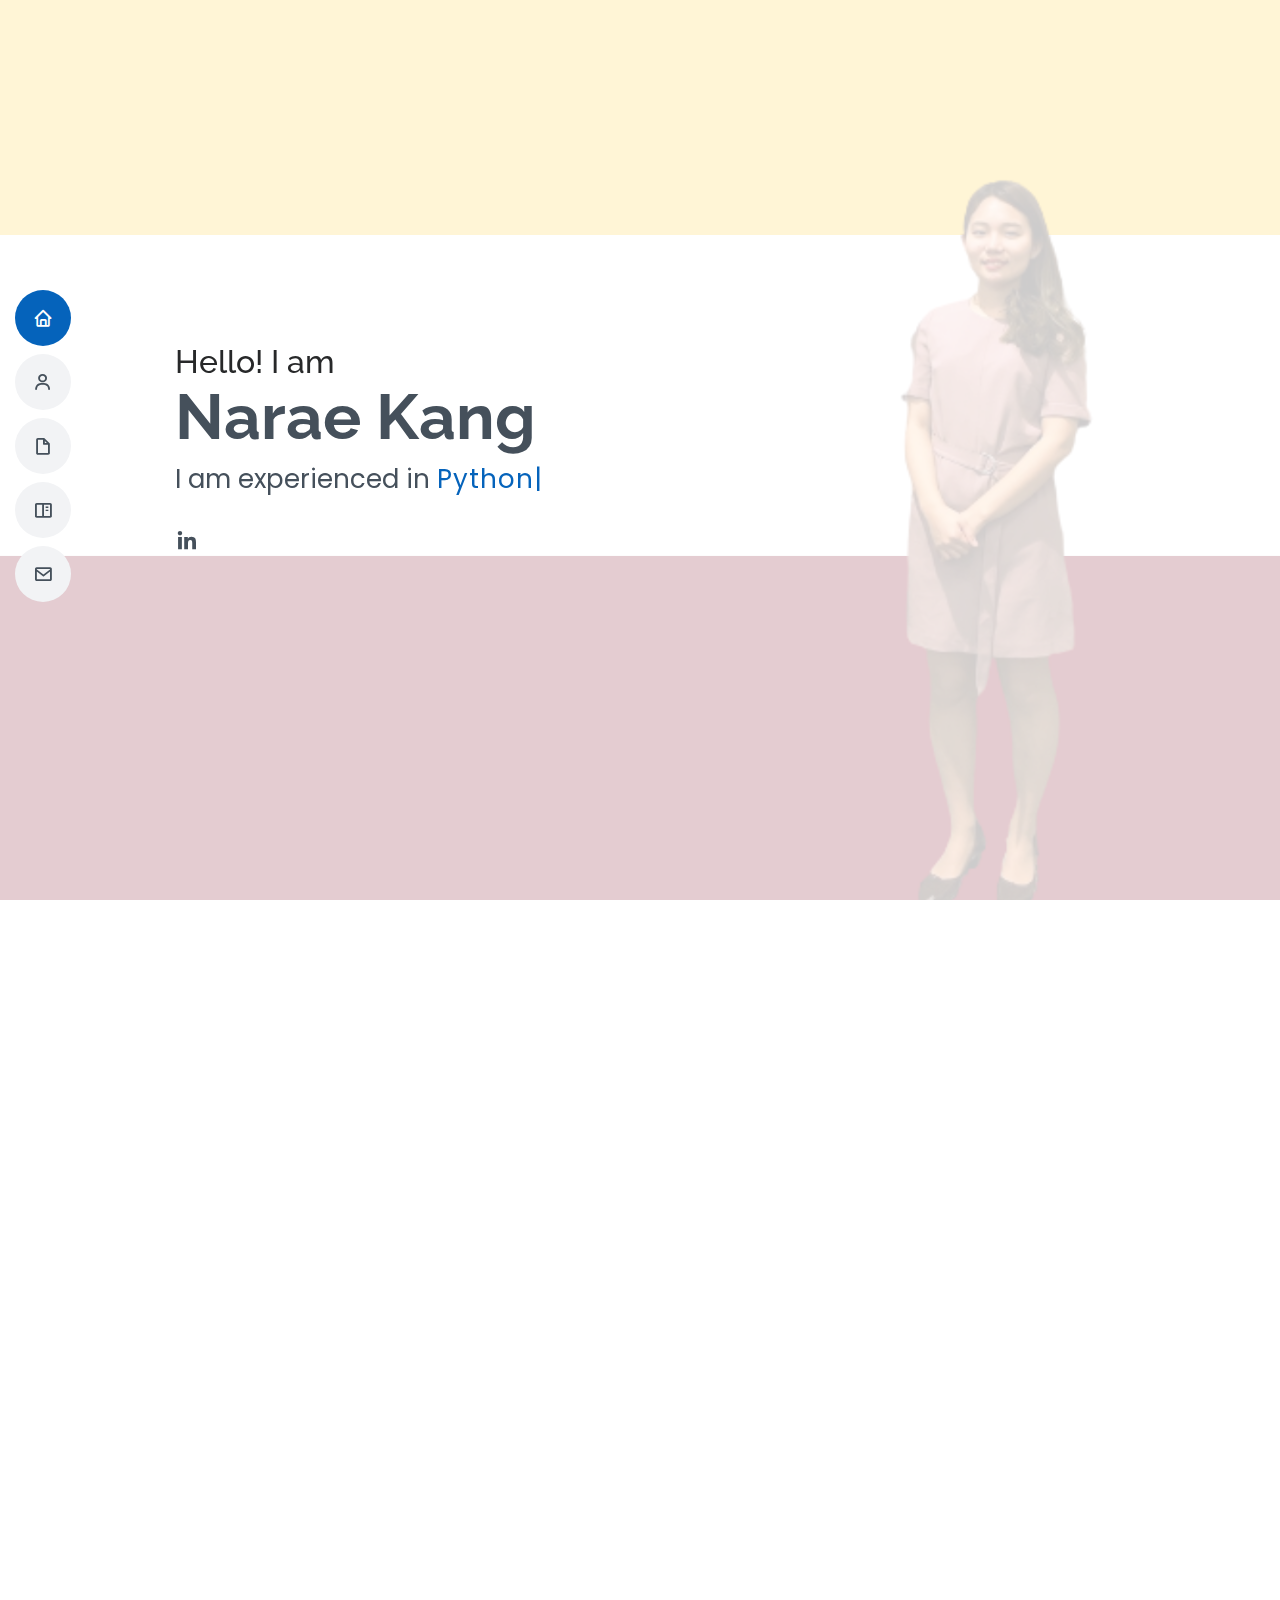
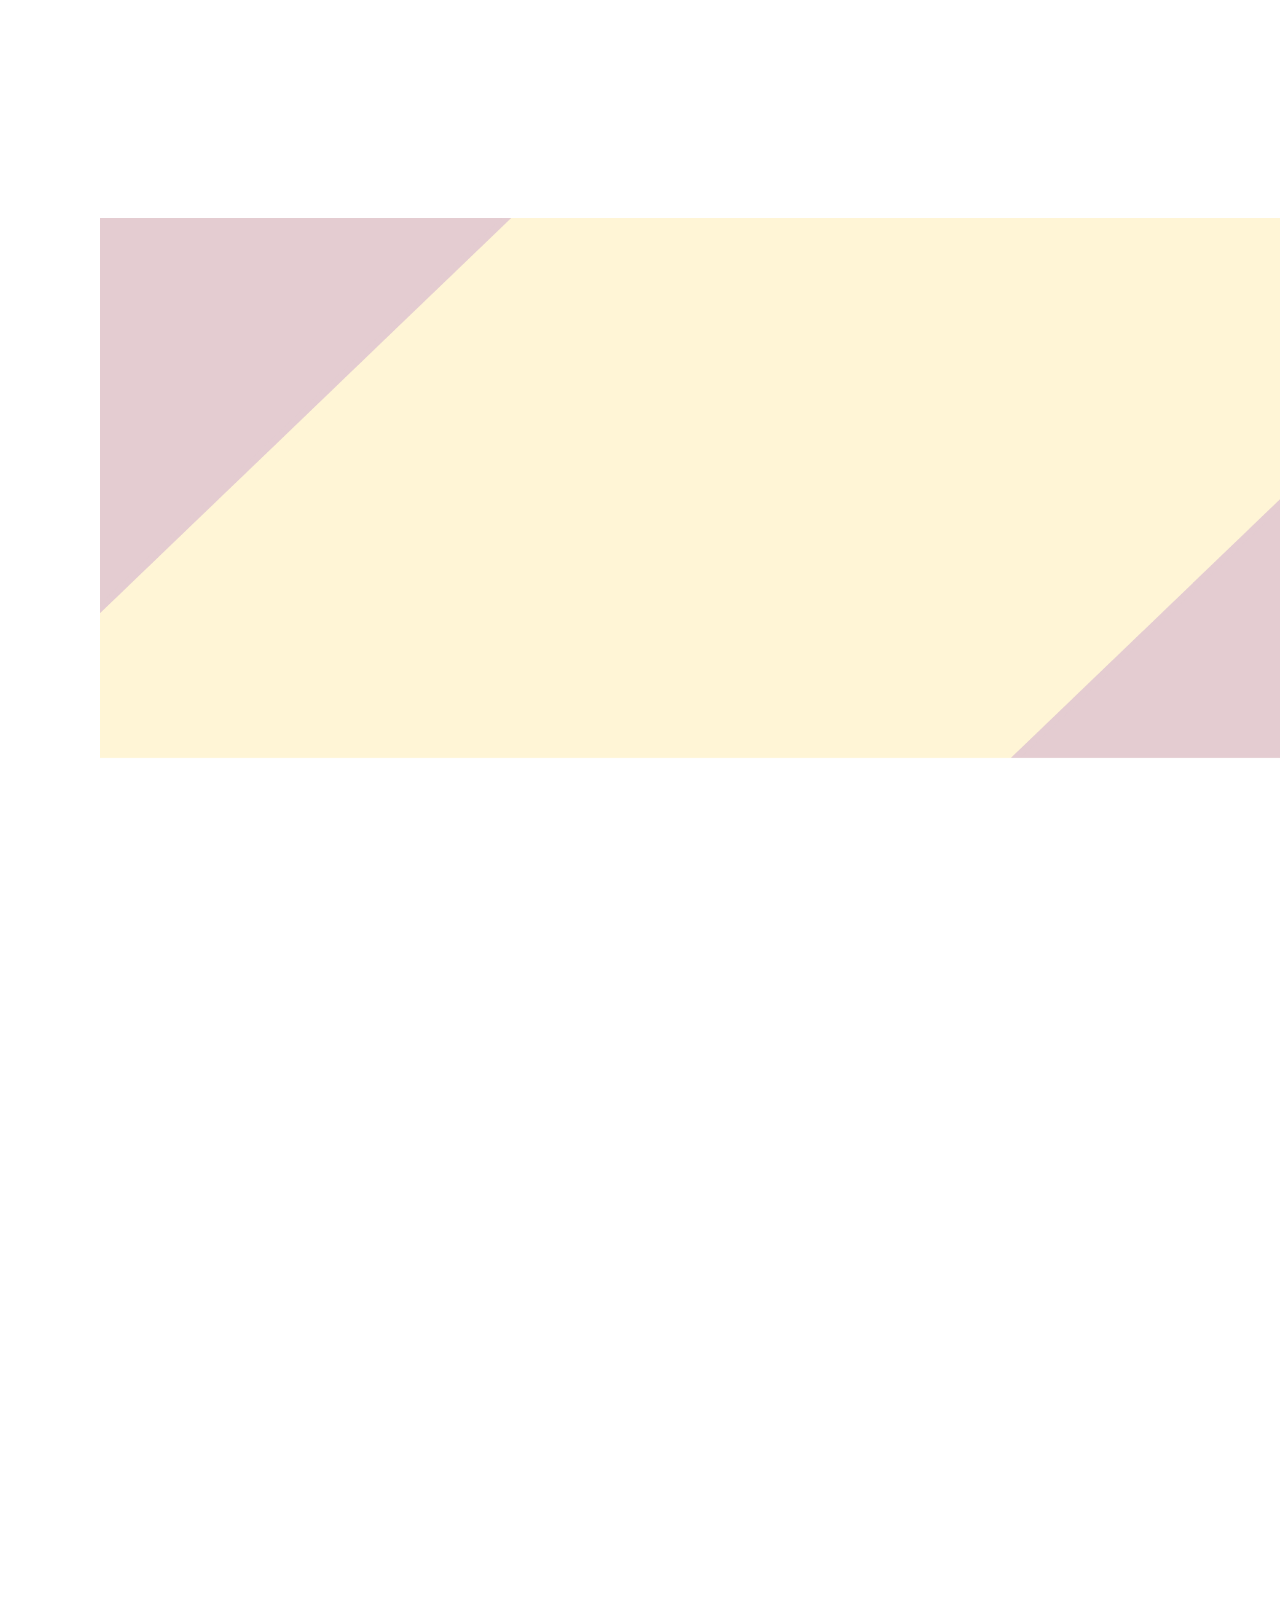
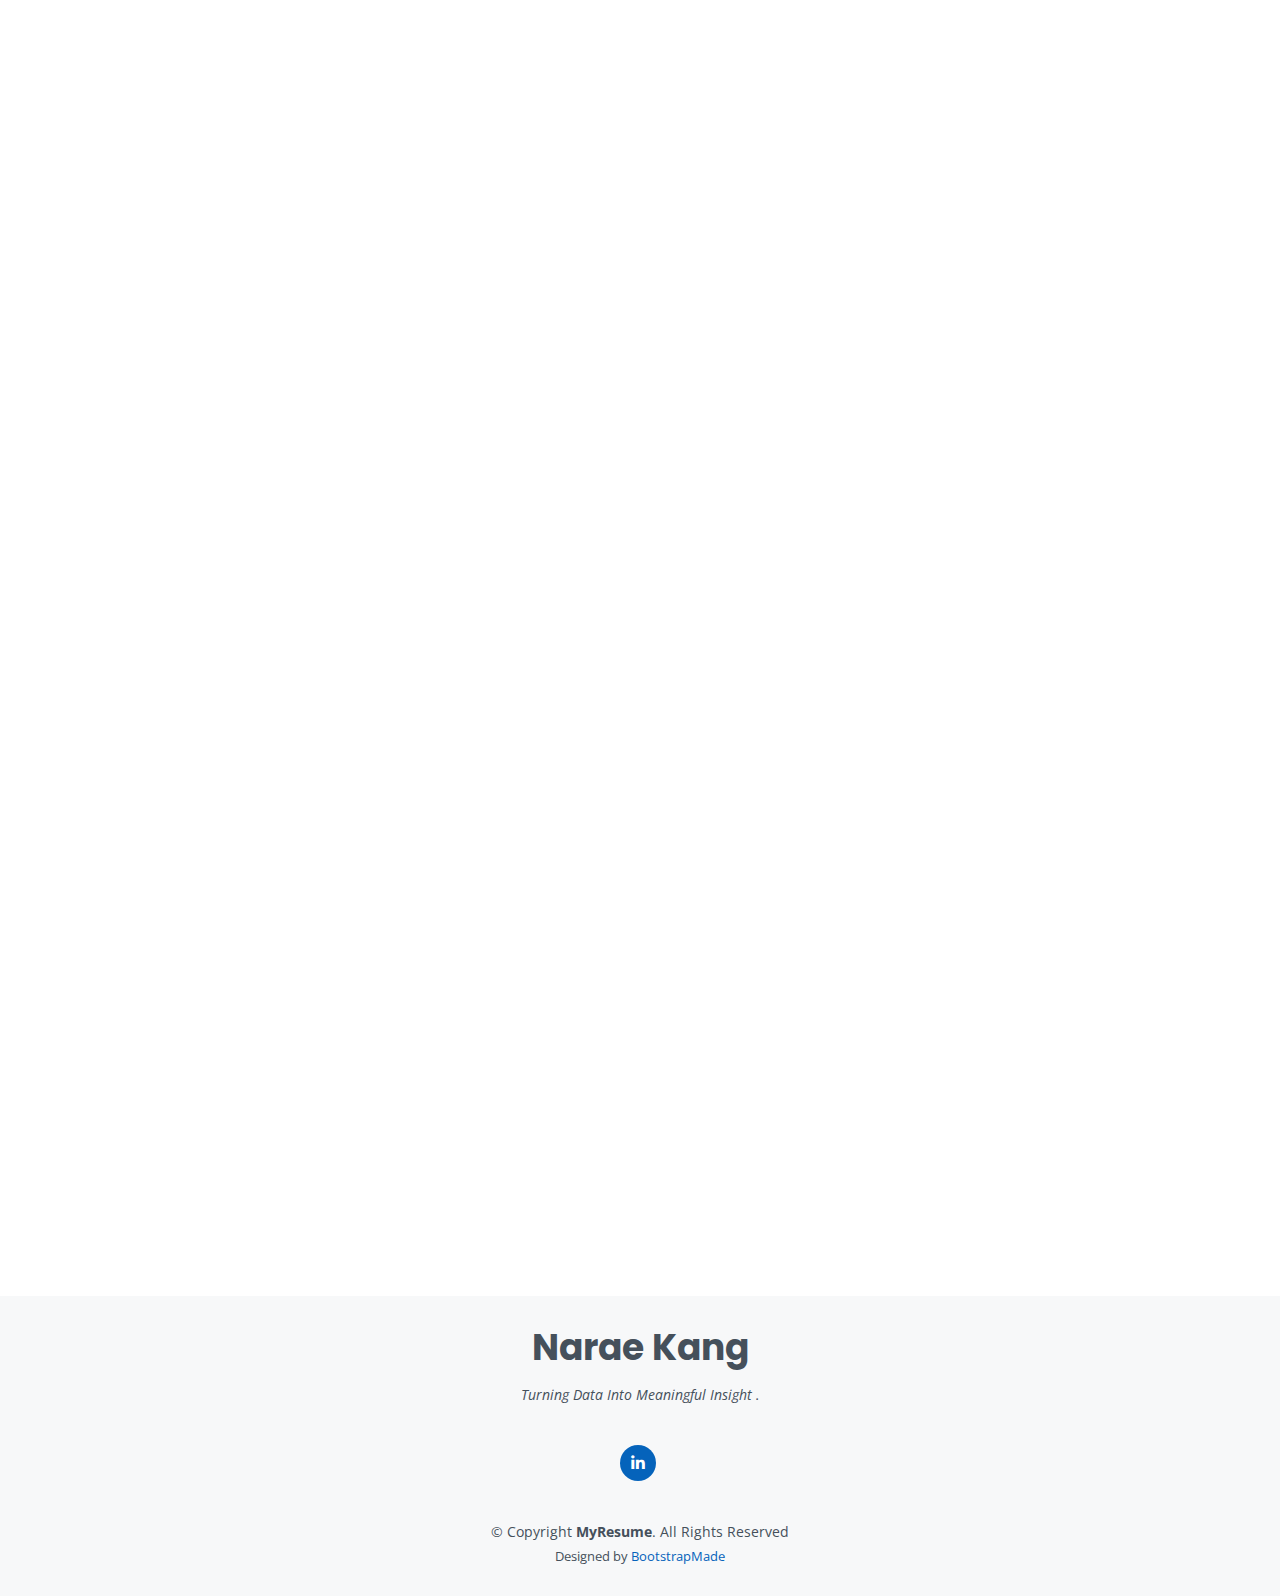
==== commit be93293b: "g" ====
--- a/index.html
+++ b/index.html
@@ -99,9 +99,9 @@
           <div class="col-lg-12 d-flex justify-content-center" data-aos="fade-up" data-aos-delay="100">
             <ul id="portfolio-flters">
               <li data-filter="*" class="filter-active">All</li>
+              <li data-filter=".filter-data_analytic">Data_Analysis</li>
+              <li data-filter=".filter-web">Web</li>
               <li data-filter=".filter-app">App</li>
-              <li data-filter=".filter-highlight">Leadership & Activity</li>
-              <li data-filter=".filter-web">Web</li>
             </ul>
           </div>
         </div>
@@ -109,7 +109,7 @@
         <div class="row portfolio-container" data-aos="fade-up" data-aos-delay="200">
 
 
-          <div class="col-lg-4 col-md-4 portfolio-item filter-highlight">
+          <div class="col-lg-4 col-md-4 portfolio-item filter-data_analytic">
             <div class="portfolio-wrap">
               <img src="assets/img/portfolio/TCM_cover.png" class="img-fluid" alt="">
               <div class="portfolio-info">
@@ -127,7 +127,7 @@
             </div>
           </div>
 
-          <div class="col-lg-4 col-md-4 portfolio-item filter-highlight">
+          <div class="col-lg-4 col-md-4 portfolio-item filter-data_analytic">
             <div class="portfolio-wrap">
               <img src="assets/img/portfolio/covidmap_cover.png" class="img-fluid" alt="">
               <div class="portfolio-info">
@@ -148,7 +148,7 @@
           </div>
 
 
-          <div class="col-lg-4 col-md-4 portfolio-item filter-highlight">
+          <div class="col-lg-4 col-md-4 portfolio-item filter-data_analytic">
 
             <div class="portfolio-wrap">
 
@@ -171,7 +171,7 @@
           </div>
 
 
-          <div class="col-lg-4 col-md-4 portfolio-item filter-highlight">
+          <div class="col-lg-4 col-md-4 portfolio-item filter-data_analytic">
             <div class="portfolio-wrap">
               <img src="assets/img/portfolio/mailchimp_cover.png" class="img-fluid" alt="">
               <div class="portfolio-info">
@@ -377,9 +377,9 @@
             <div class="count-box">
               <i class="icofont-live-support"></i>
               <span data-toggle="counter-up">3</span>
-              <p>
+              <h5>
                 Internships
-              </p>
+              </h5>
             </div>
           </div>
 
@@ -387,7 +387,7 @@
             <div class="count-box">
               <i class="icofont-users-alt-5"></i>
               <span data-toggle="counter-up">935</span>
-              <p>hours of intensive programming Bootcamp </p>
+              <h5>hours of intensive programming Bootcamp </h5>
             </div>
           </div>
 
@@ -553,7 +553,7 @@
               <i class="bx bx-file"></i>
             </div>
 
-            <h4><a href="">Full time AI Developer</a></h4>
+            <h4>>Full time AI Developer</h4>
             <h5><Strong>Company : FacNRoll</Strong></h5>
 
             <p>Python, OpenCV, Android, Tessearct, AWS, Skimage, AI (Computer Vision), NumPy </p>
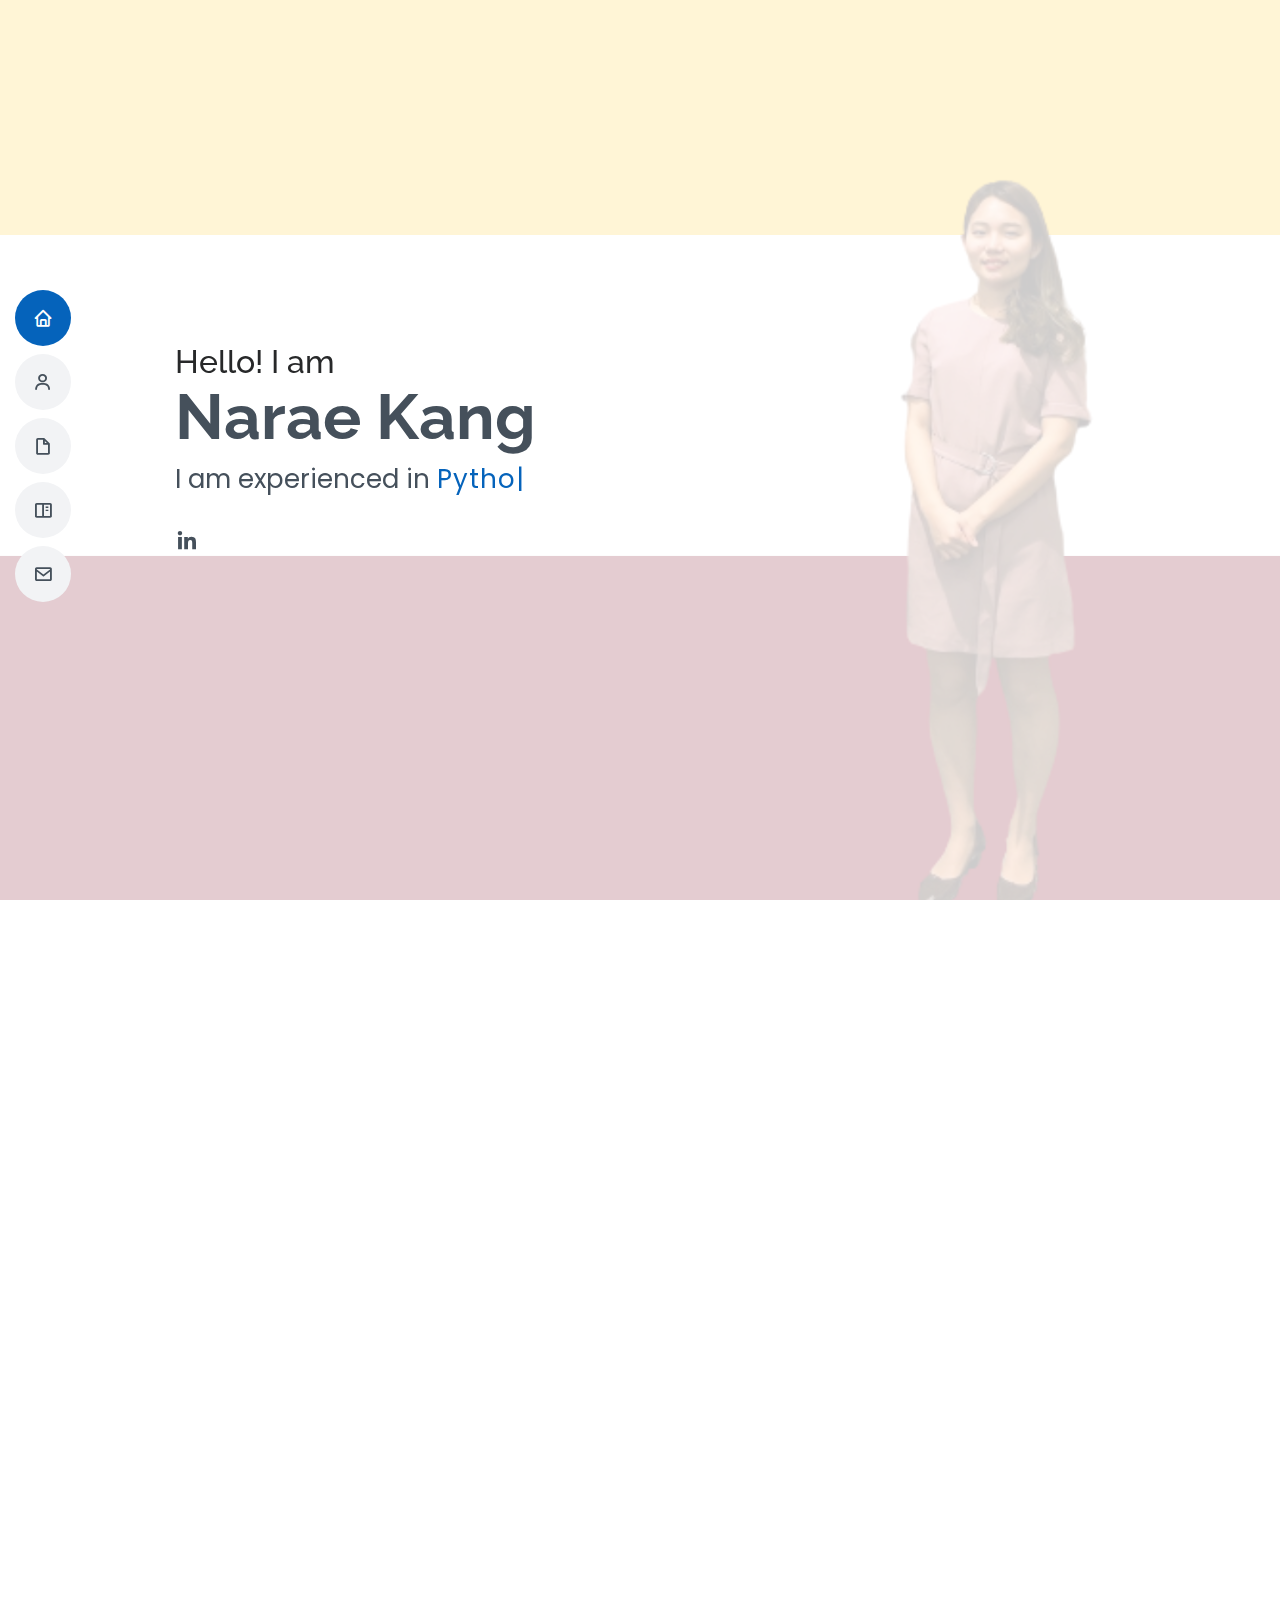
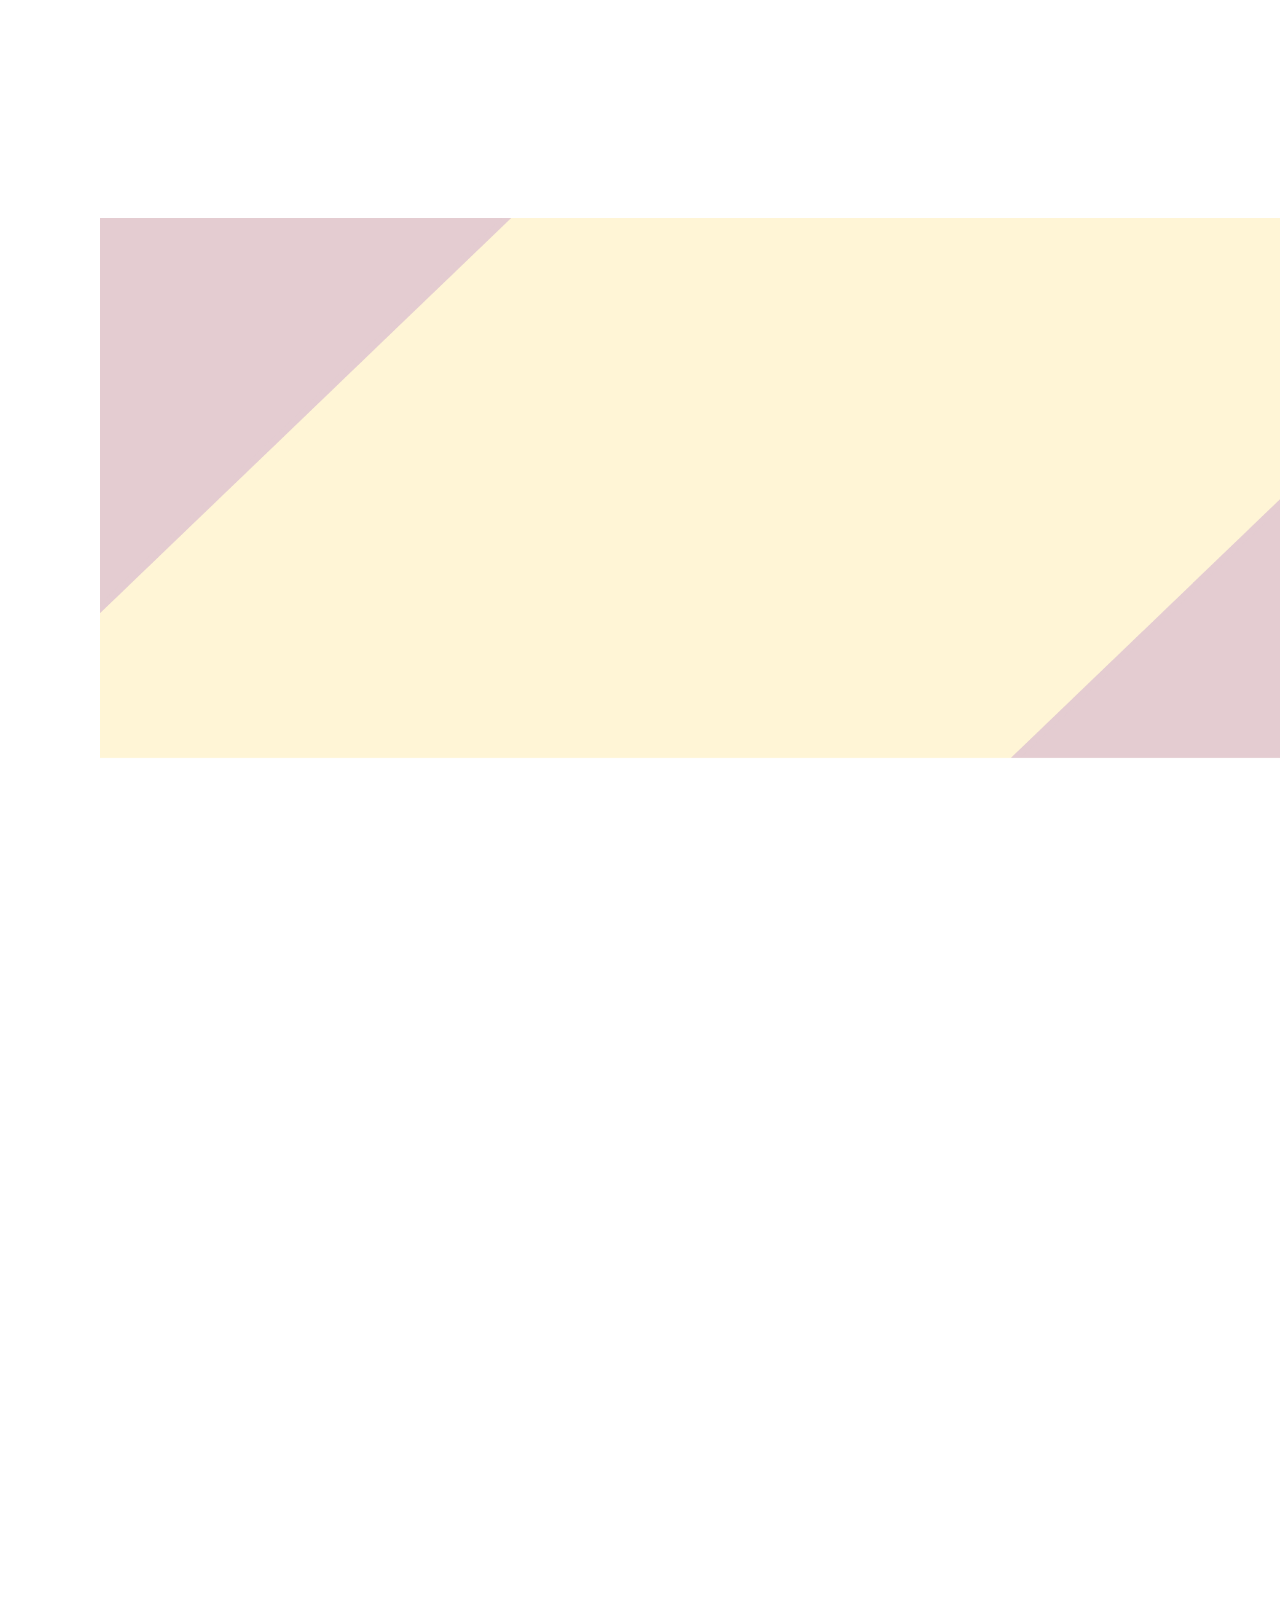
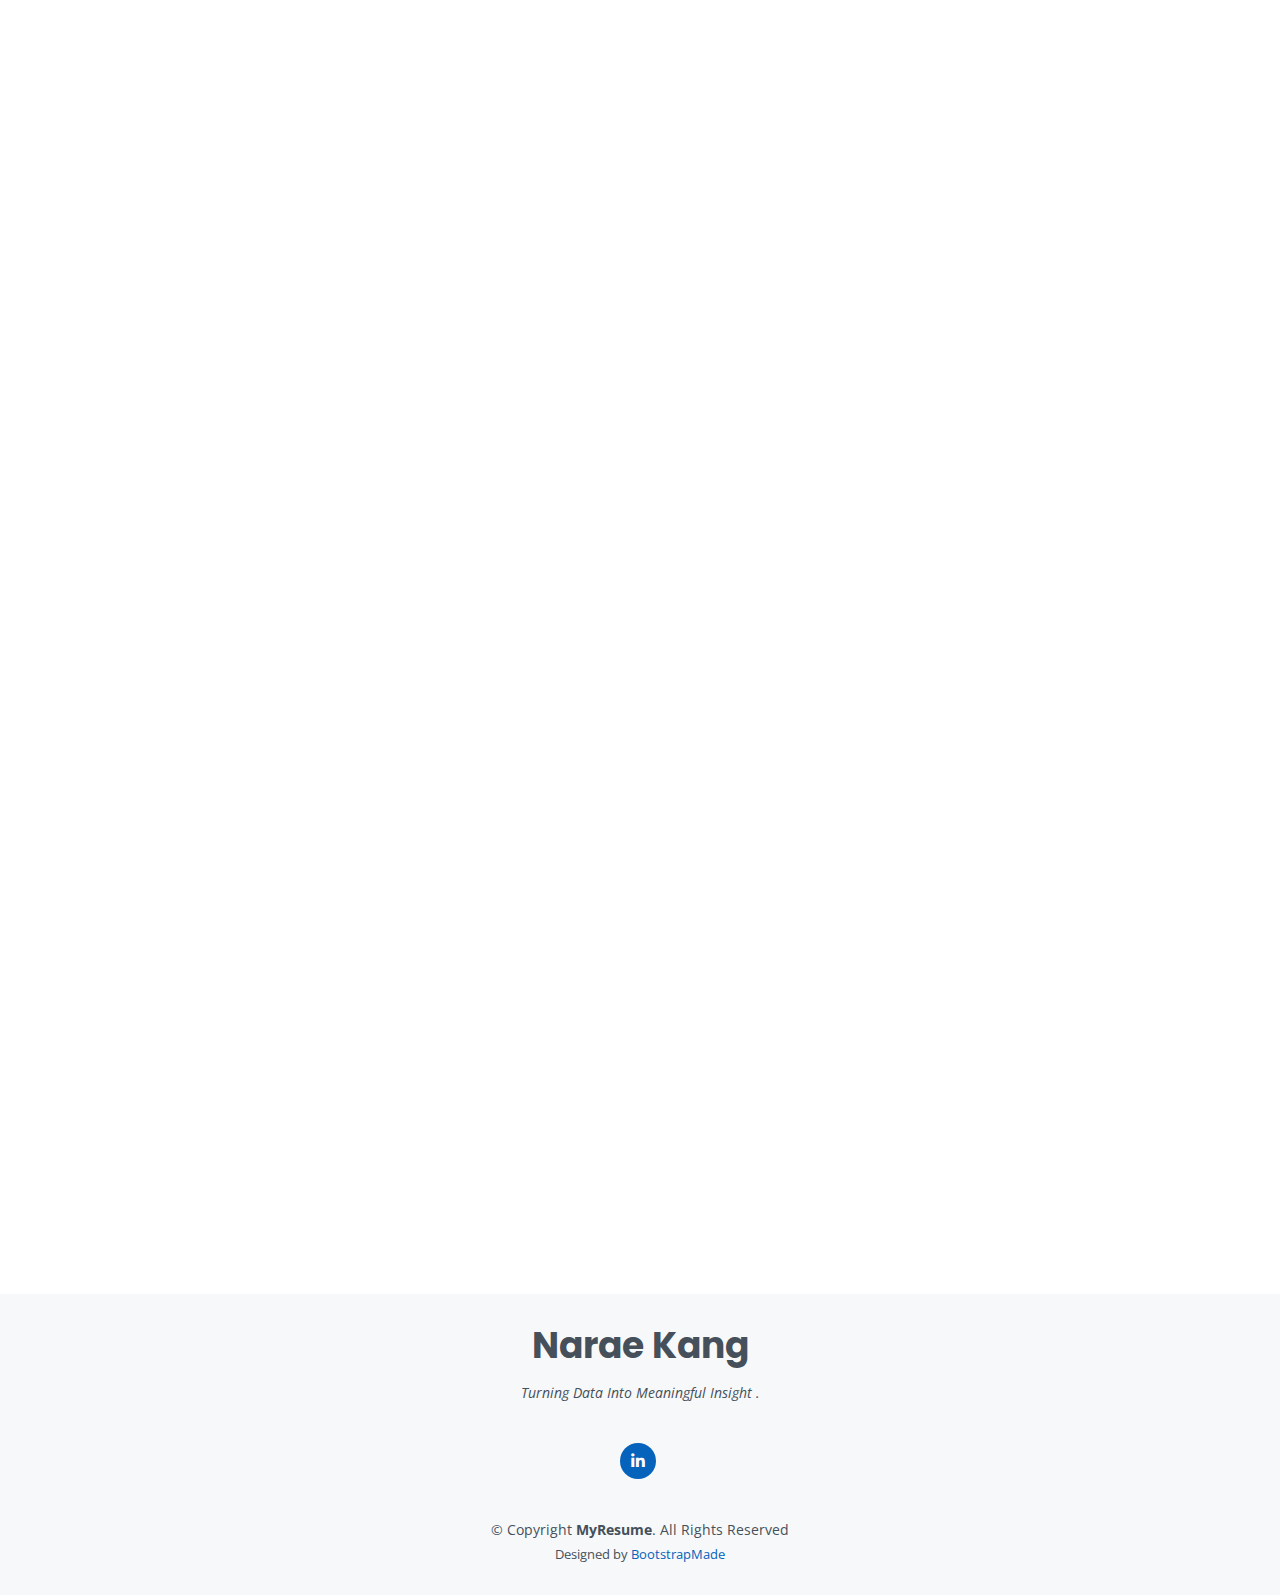
==== commit 0aaa00b9: "change About2 words" ====
--- a/index.html
+++ b/index.html
@@ -295,8 +295,8 @@
 
 
     <!-- ======= About Section ======= -->
-    <section id="about" class="d-flex flex-column justify-content-center">
-      <div class="container" data-aos="fade-up">
+    <section id="about" class="d-flex flex-column justify-content-center" height="75vh">
+      <div class="container" data-aos="fade-up" paddig-top="35px">
 
         <div class="section-title">
           <h2>Why CSOM MSBA</h2>
@@ -343,6 +343,107 @@
       </div>
     </section><!-- End About Section -->
 
+  <!-- ======= Services Section ======= -->
+  <section id="services" class="services">
+    <div class="container" data-aos="fade-up">
+
+      <div class="section-title">
+        <h2>About</h2>
+        <p>During the pandemic on 2020-2021 I took a year off and built technical skill through following opportunities:</p>
+      </div>
+
+      <div class="row">
+
+        <div class="col-lg-6 col-md-6 d-flex align-items-stretch" data-aos="zoom-in" data-aos-delay="100">
+          <div class="icon-box iconbox-blue">
+            <div class="icon">
+              <svg width="100" height="100" viewBox="0 0 600 600" xmlns="http://www.w3.org/2000/svg">
+                <path stroke="none" stroke-width="0" fill="#f5f5f5" d="M300,521.0016835830174C376.1290562159157,517.8887921683347,466.0731472004068,529.7835943286574,510.70327084640275,468.03025145048787C554.3714126377745,407.6079735673963,508.03601936045806,328.9844924480964,491.2728898941984,256.3432110539036C474.5976632858925,184.082847569629,479.9380746630129,96.60480741107993,416.23090153303,58.64404602377083C348.86323505073057,18.502131276798302,261.93793281208167,40.57373210992963,193.5410806939664,78.93577620505333C130.42746243093433,114.334589627462,98.30271207620316,179.96522072025542,76.75703585869454,249.04625023123273C51.97151888228291,328.5150500222984,13.704378332031375,421.85034740162234,66.52175969318436,486.19268352777647C119.04800174914682,550.1803526380478,217.28368757567262,524.383925680826,300,521.0016835830174"></path>
+              </svg>
+              <i class="bx bxl-dribbble"></i>
+            </div>
+            <h4><a href="portfolio-details4_COVID_map.html">Full Stack Developer
+              Boot Camp</a></h4>
+            <h5><Strong>Big data Visualization through UI content development</Strong></h5>
+            <h6>Intensive 935-hour of training on programming languages such as Python, Java,
+              MySQL, Spring Boot,and Android</h6>
+          </div>
+        </div>
+
+        <div class="col-lg-6 col-md-6 d-flex align-items-stretch mt-4 mt-md-0" data-aos="zoom-in" data-aos-delay="200">
+          <div class="icon-box iconbox-orange ">
+            <div class="icon">
+              <svg width="100" height="100" viewBox="0 0 600 600" xmlns="http://www.w3.org/2000/svg">
+                <path stroke="none" stroke-width="0" fill="#f5f5f5" d="M300,582.0697525312426C382.5290701553225,586.8405444964366,449.9789794690241,525.3245884688669,502.5850820975895,461.55621195738473C556.606425686781,396.0723002908107,615.8543463187945,314.28637112970534,586.6730223649479,234.56875336149918C558.9533121215079,158.8439757836574,454.9685369536778,164.00468322053177,381.49747125262974,130.76875717737553C312.15926192815925,99.40240125094834,248.97055460311594,18.661163978235184,179.8680185752513,50.54337015887873C110.5421016452524,82.52863877960104,119.82277516462835,180.83849132639028,109.12597500060166,256.43424936330496C100.08760227029461,320.3096726198365,92.17705696193138,384.0621239912766,124.79988738764834,439.7174275375508C164.83382741302287,508.01625554203684,220.96474134820875,577.5009287672846,300,582.0697525312426"></path>
+              </svg>
+              <i class="bx bx-file"></i>
+            </div>
+
+            <h4>Full time AI Developer</h4>
+            <h5><Strong>Company : FacNRoll</Strong></h5>
+
+            <p>Python, OpenCV, Android, Tessearct, AWS, Skimage, AI (Computer Vision), NumPy </p>
+          </div>
+        </div>
+<!-- 
+        <div class="col-lg-4 col-md-6 d-flex align-items-stretch mt-4 mt-lg-0" data-aos="zoom-in" data-aos-delay="300">
+          <div class="icon-box iconbox-pink">
+            <div class="icon">
+              <svg width="100" height="100" viewBox="0 0 600 600" xmlns="http://www.w3.org/2000/svg">
+                <path stroke="none" stroke-width="0" fill="#f5f5f5" d="M300,541.5067337569781C382.14930387511276,545.0595476570109,479.8736841581634,548.3450877840088,526.4010558755058,480.5488172755941C571.5218469581645,414.80211281144784,517.5187510058486,332.0715597781072,496.52539010469104,255.14436215662573C477.37192572678356,184.95920475031193,473.57363656557914,105.61284051026155,413.0603344069578,65.22779650032875C343.27470386102294,18.654635553484475,251.2091493199835,5.337323636656869,175.0934190732945,40.62881213300186C97.87086631185822,76.43348514350839,51.98124368387456,156.15599469081315,36.44837278890362,239.84606092416172C21.716077023791087,319.22268207091537,43.775223500013084,401.1760424656574,96.891909868211,461.97329694683043C147.22146801428983,519.5804099606455,223.5754009179313,538.201503339737,300,541.5067337569781"></path>
+              </svg>
+              <i class="bx bx-tachometer"></i>
+            </div>
+            <h4><a href="">Magni Dolores</a></h4>
+            <p>Excepteur sint occaecat cupidatat non proident, sunt in culpa qui officia</p>
+          </div>
+        </div>
+
+        <div class="col-lg-4 col-md-6 d-flex align-items-stretch mt-4" data-aos="zoom-in" data-aos-delay="100">
+          <div class="icon-box iconbox-yellow">
+            <div class="icon">
+              <svg width="100" height="100" viewBox="0 0 600 600" xmlns="http://www.w3.org/2000/svg">
+                <path stroke="none" stroke-width="0" fill="#f5f5f5" d="M300,503.46388370962813C374.79870501325706,506.71871716319447,464.8034551963731,527.1746412648533,510.4981551193396,467.86667711651364C555.9287308511215,408.9015244558933,512.6030010748507,327.5744911775523,490.211057578863,256.5855673507754C471.097692560561,195.9906835881958,447.69079081568157,138.11976852964426,395.19560036434837,102.3242989838813C329.3053358748298,57.3949838291264,248.02791733380457,8.279543830951368,175.87071277845988,42.242879143198664C103.41431057327972,76.34704239035025,93.79494320519305,170.9812938413882,81.28167332365135,250.07896920659033C70.17666984294237,320.27484674793965,64.84698225790005,396.69656628748305,111.28512138212992,450.4950937839243C156.20124167950087,502.5303643271138,231.32542653798444,500.4755392045468,300,503.46388370962813"></path>
+              </svg>
+              <i class="bx bx-layer"></i>
+            </div>
+            <h4><a href="">Nemo Enim</a></h4>
+            <p>At vero eos et accusamus et iusto odio dignissimos ducimus qui blanditiis</p>
+          </div>
+        </div>
+
+        <div class="col-lg-4 col-md-6 d-flex align-items-stretch mt-4" data-aos="zoom-in" data-aos-delay="200">
+          <div class="icon-box iconbox-red">
+            <div class="icon">
+              <svg width="100" height="100" viewBox="0 0 600 600" xmlns="http://www.w3.org/2000/svg">
+                <path stroke="none" stroke-width="0" fill="#f5f5f5" d="M300,532.3542879108572C369.38199826031484,532.3153073249985,429.10787420159085,491.63046689027357,474.5244479745417,439.17860296908856C522.8885846962883,383.3225815378663,569.1668002868075,314.3205725914397,550.7432151929288,242.7694973846089C532.6665558377875,172.5657663291529,456.2379748765914,142.6223662098291,390.3689995646985,112.34683881706744C326.66090330228417,83.06452184765237,258.84405631176094,53.51806209861945,193.32584062364296,78.48882559362697C121.61183558270385,105.82097193414197,62.805066853699245,167.19869350419734,48.57481801355237,242.6138429142374C34.843463184063346,315.3850353017275,76.69343916112496,383.4422959591041,125.22947124332185,439.3748458443577C170.7312796277747,491.8107796887764,230.57421082200815,532.3932930995766,300,532.3542879108572"></path>
+              </svg>
+              <i class="bx bx-slideshow"></i>
+            </div>
+            <h4><a href="">Dele Cardo</a></h4>
+            <p>Quis consequatur saepe eligendi voluptatem consequatur dolor consequuntur</p>
+          </div>
+        </div>
+
+        <div class="col-lg-4 col-md-6 d-flex align-items-stretch mt-4" data-aos="zoom-in" data-aos-delay="300">
+          <div class="icon-box iconbox-teal">
+            <div class="icon">
+              <svg width="100" height="100" viewBox="0 0 600 600" xmlns="http://www.w3.org/2000/svg">
+                <path stroke="none" stroke-width="0" fill="#f5f5f5" d="M300,566.797414625762C385.7384707136149,576.1784315230908,478.7894351017131,552.8928747891023,531.9192734346935,484.94944893311C584.6109503024035,417.5663521118492,582.489472248146,322.67544863468447,553.9536738515405,242.03673114598146C529.1557734026468,171.96086150256528,465.24506316201064,127.66468636344209,395.9583748389544,100.7403814666027C334.2173773831606,76.7482773500951,269.4350130405921,84.62216499799875,207.1952322260088,107.2889140133804C132.92018162631612,134.33871894543012,41.79353780512637,160.00259165414826,22.644507872594943,236.69541883565114C3.319112789854554,314.0945973066697,72.72355303640163,379.243833228382,124.04198916343866,440.3218312028393C172.9286146004772,498.5055451809895,224.45579914871206,558.5317968840102,300,566.797414625762"></path>
+              </svg>
+              <i class="bx bx-arch"></i>
+            </div>
+            <h4><a href="">Divera Don</a></h4>
+            <p>Modi nostrum vel laborum. Porro fugit error sit minus sapiente sit aspernatur</p>
+          </div>
+        </div> -->
+
+      </div>
+
+    </div>
+  </section>
+
+
     <!-- ======= Facts Section ======= -->
     <section id="facts" class="facts">
       <div class="container" data-aos="fade-up">
@@ -364,7 +465,7 @@
                 </div>
               </div>-->
 
-          <div class="col-lg-4 col-md-6 mt-5 mt-md-0">
+          <div class="col-lg-4 col-md-6 mt-5 mt-lg-0">
             <div class="count-box">
               <i class="icofont-document-folder"></i>
               <span data-toggle="counter-up">4</span>
@@ -517,105 +618,6 @@
     <!--Abouut 2 section End-->
 
 
-  <!-- ======= Services Section ======= -->
-  <section id="services" class="services">
-    <div class="container" data-aos="fade-up">
-
-      <div class="section-title">
-        <h2>About</h2>
-        <p>During the pandemic on 2020-2021 I took a year off and take the as an opportunity to build technical skill through</p>
-      </div>
-
-      <div class="row">
-
-        <div class="col-lg-6 col-md-6 d-flex align-items-stretch" data-aos="zoom-in" data-aos-delay="100">
-          <div class="icon-box iconbox-blue">
-            <div class="icon">
-              <svg width="100" height="100" viewBox="0 0 600 600" xmlns="http://www.w3.org/2000/svg">
-                <path stroke="none" stroke-width="0" fill="#f5f5f5" d="M300,521.0016835830174C376.1290562159157,517.8887921683347,466.0731472004068,529.7835943286574,510.70327084640275,468.03025145048787C554.3714126377745,407.6079735673963,508.03601936045806,328.9844924480964,491.2728898941984,256.3432110539036C474.5976632858925,184.082847569629,479.9380746630129,96.60480741107993,416.23090153303,58.64404602377083C348.86323505073057,18.502131276798302,261.93793281208167,40.57373210992963,193.5410806939664,78.93577620505333C130.42746243093433,114.334589627462,98.30271207620316,179.96522072025542,76.75703585869454,249.04625023123273C51.97151888228291,328.5150500222984,13.704378332031375,421.85034740162234,66.52175969318436,486.19268352777647C119.04800174914682,550.1803526380478,217.28368757567262,524.383925680826,300,521.0016835830174"></path>
-              </svg>
-              <i class="bx bxl-dribbble"></i>
-            </div>
-            <h4><a href="portfolio-details4_COVID_map.html">Full Stack Developer
-              Boot Camp</a></h4>
-            <h5><Strong>Big data Visualization through UI content development</Strong></h5>
-            <p>Intensive 935-hour of training on programming languages such as Python, Java,
-              MySQL, Spring Boot,and Android</p>
-          </div>
-        </div>
-
-        <div class="col-lg-6 col-md-6 d-flex align-items-stretch mt-4 mt-md-0" data-aos="zoom-in" data-aos-delay="200">
-          <div class="icon-box iconbox-orange ">
-            <div class="icon">
-              <svg width="100" height="100" viewBox="0 0 600 600" xmlns="http://www.w3.org/2000/svg">
-                <path stroke="none" stroke-width="0" fill="#f5f5f5" d="M300,582.0697525312426C382.5290701553225,586.8405444964366,449.9789794690241,525.3245884688669,502.5850820975895,461.55621195738473C556.606425686781,396.0723002908107,615.8543463187945,314.28637112970534,586.6730223649479,234.56875336149918C558.9533121215079,158.8439757836574,454.9685369536778,164.00468322053177,381.49747125262974,130.76875717737553C312.15926192815925,99.40240125094834,248.97055460311594,18.661163978235184,179.8680185752513,50.54337015887873C110.5421016452524,82.52863877960104,119.82277516462835,180.83849132639028,109.12597500060166,256.43424936330496C100.08760227029461,320.3096726198365,92.17705696193138,384.0621239912766,124.79988738764834,439.7174275375508C164.83382741302287,508.01625554203684,220.96474134820875,577.5009287672846,300,582.0697525312426"></path>
-              </svg>
-              <i class="bx bx-file"></i>
-            </div>
-
-            <h4>>Full time AI Developer</h4>
-            <h5><Strong>Company : FacNRoll</Strong></h5>
-
-            <p>Python, OpenCV, Android, Tessearct, AWS, Skimage, AI (Computer Vision), NumPy </p>
-          </div>
-        </div>
-<!-- 
-        <div class="col-lg-4 col-md-6 d-flex align-items-stretch mt-4 mt-lg-0" data-aos="zoom-in" data-aos-delay="300">
-          <div class="icon-box iconbox-pink">
-            <div class="icon">
-              <svg width="100" height="100" viewBox="0 0 600 600" xmlns="http://www.w3.org/2000/svg">
-                <path stroke="none" stroke-width="0" fill="#f5f5f5" d="M300,541.5067337569781C382.14930387511276,545.0595476570109,479.8736841581634,548.3450877840088,526.4010558755058,480.5488172755941C571.5218469581645,414.80211281144784,517.5187510058486,332.0715597781072,496.52539010469104,255.14436215662573C477.37192572678356,184.95920475031193,473.57363656557914,105.61284051026155,413.0603344069578,65.22779650032875C343.27470386102294,18.654635553484475,251.2091493199835,5.337323636656869,175.0934190732945,40.62881213300186C97.87086631185822,76.43348514350839,51.98124368387456,156.15599469081315,36.44837278890362,239.84606092416172C21.716077023791087,319.22268207091537,43.775223500013084,401.1760424656574,96.891909868211,461.97329694683043C147.22146801428983,519.5804099606455,223.5754009179313,538.201503339737,300,541.5067337569781"></path>
-              </svg>
-              <i class="bx bx-tachometer"></i>
-            </div>
-            <h4><a href="">Magni Dolores</a></h4>
-            <p>Excepteur sint occaecat cupidatat non proident, sunt in culpa qui officia</p>
-          </div>
-        </div>
-
-        <div class="col-lg-4 col-md-6 d-flex align-items-stretch mt-4" data-aos="zoom-in" data-aos-delay="100">
-          <div class="icon-box iconbox-yellow">
-            <div class="icon">
-              <svg width="100" height="100" viewBox="0 0 600 600" xmlns="http://www.w3.org/2000/svg">
-                <path stroke="none" stroke-width="0" fill="#f5f5f5" d="M300,503.46388370962813C374.79870501325706,506.71871716319447,464.8034551963731,527.1746412648533,510.4981551193396,467.86667711651364C555.9287308511215,408.9015244558933,512.6030010748507,327.5744911775523,490.211057578863,256.5855673507754C471.097692560561,195.9906835881958,447.69079081568157,138.11976852964426,395.19560036434837,102.3242989838813C329.3053358748298,57.3949838291264,248.02791733380457,8.279543830951368,175.87071277845988,42.242879143198664C103.41431057327972,76.34704239035025,93.79494320519305,170.9812938413882,81.28167332365135,250.07896920659033C70.17666984294237,320.27484674793965,64.84698225790005,396.69656628748305,111.28512138212992,450.4950937839243C156.20124167950087,502.5303643271138,231.32542653798444,500.4755392045468,300,503.46388370962813"></path>
-              </svg>
-              <i class="bx bx-layer"></i>
-            </div>
-            <h4><a href="">Nemo Enim</a></h4>
-            <p>At vero eos et accusamus et iusto odio dignissimos ducimus qui blanditiis</p>
-          </div>
-        </div>
-
-        <div class="col-lg-4 col-md-6 d-flex align-items-stretch mt-4" data-aos="zoom-in" data-aos-delay="200">
-          <div class="icon-box iconbox-red">
-            <div class="icon">
-              <svg width="100" height="100" viewBox="0 0 600 600" xmlns="http://www.w3.org/2000/svg">
-                <path stroke="none" stroke-width="0" fill="#f5f5f5" d="M300,532.3542879108572C369.38199826031484,532.3153073249985,429.10787420159085,491.63046689027357,474.5244479745417,439.17860296908856C522.8885846962883,383.3225815378663,569.1668002868075,314.3205725914397,550.7432151929288,242.7694973846089C532.6665558377875,172.5657663291529,456.2379748765914,142.6223662098291,390.3689995646985,112.34683881706744C326.66090330228417,83.06452184765237,258.84405631176094,53.51806209861945,193.32584062364296,78.48882559362697C121.61183558270385,105.82097193414197,62.805066853699245,167.19869350419734,48.57481801355237,242.6138429142374C34.843463184063346,315.3850353017275,76.69343916112496,383.4422959591041,125.22947124332185,439.3748458443577C170.7312796277747,491.8107796887764,230.57421082200815,532.3932930995766,300,532.3542879108572"></path>
-              </svg>
-              <i class="bx bx-slideshow"></i>
-            </div>
-            <h4><a href="">Dele Cardo</a></h4>
-            <p>Quis consequatur saepe eligendi voluptatem consequatur dolor consequuntur</p>
-          </div>
-        </div>
-
-        <div class="col-lg-4 col-md-6 d-flex align-items-stretch mt-4" data-aos="zoom-in" data-aos-delay="300">
-          <div class="icon-box iconbox-teal">
-            <div class="icon">
-              <svg width="100" height="100" viewBox="0 0 600 600" xmlns="http://www.w3.org/2000/svg">
-                <path stroke="none" stroke-width="0" fill="#f5f5f5" d="M300,566.797414625762C385.7384707136149,576.1784315230908,478.7894351017131,552.8928747891023,531.9192734346935,484.94944893311C584.6109503024035,417.5663521118492,582.489472248146,322.67544863468447,553.9536738515405,242.03673114598146C529.1557734026468,171.96086150256528,465.24506316201064,127.66468636344209,395.9583748389544,100.7403814666027C334.2173773831606,76.7482773500951,269.4350130405921,84.62216499799875,207.1952322260088,107.2889140133804C132.92018162631612,134.33871894543012,41.79353780512637,160.00259165414826,22.644507872594943,236.69541883565114C3.319112789854554,314.0945973066697,72.72355303640163,379.243833228382,124.04198916343866,440.3218312028393C172.9286146004772,498.5055451809895,224.45579914871206,558.5317968840102,300,566.797414625762"></path>
-              </svg>
-              <i class="bx bx-arch"></i>
-            </div>
-            <h4><a href="">Divera Don</a></h4>
-            <p>Modi nostrum vel laborum. Porro fugit error sit minus sapiente sit aspernatur</p>
-          </div>
-        </div> -->
-
-      </div>
-
-    </div>
-  </section>
 
   <!-- End Services Section -->
 
